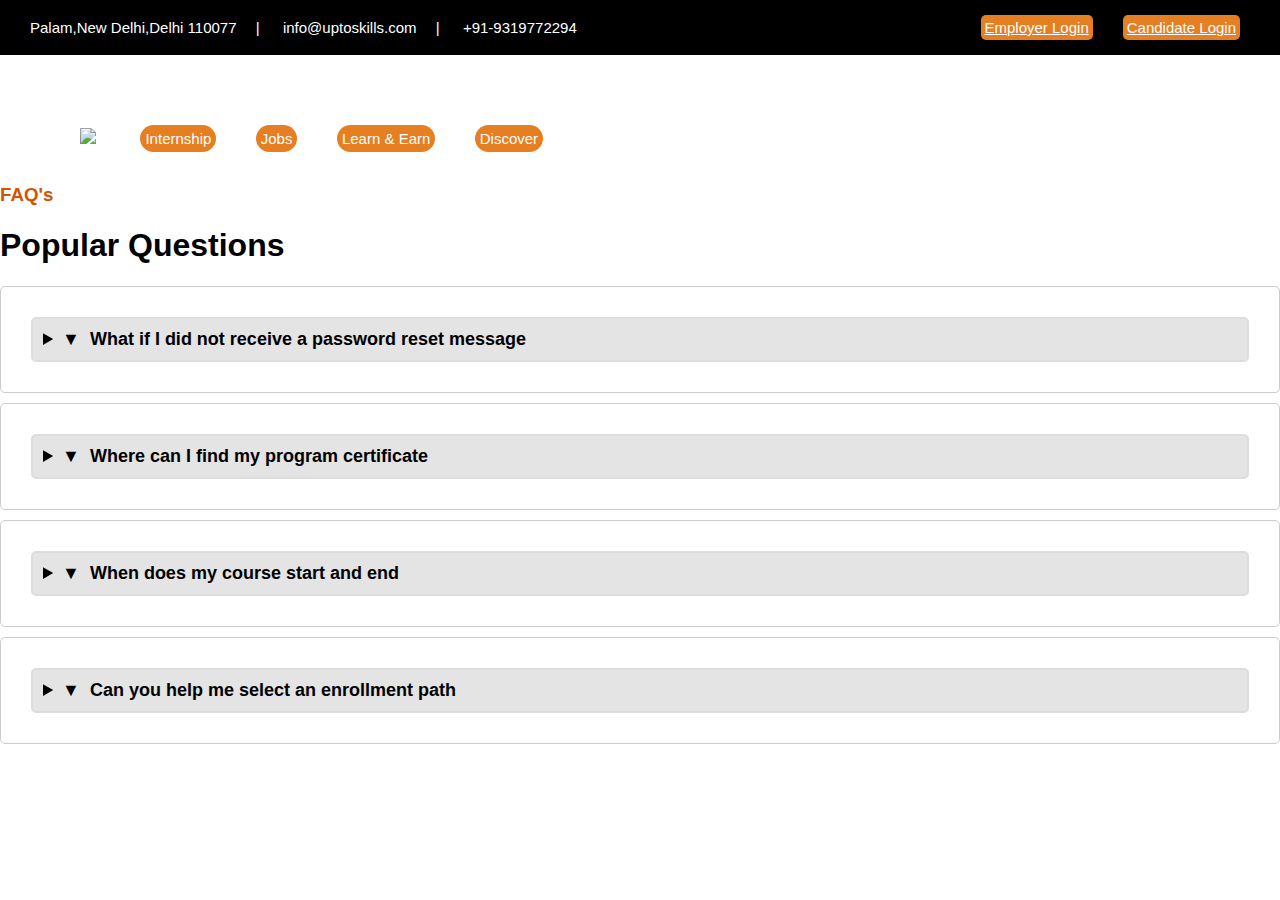
==== index.html @ 94c68c23 "Update index.html" ====
<!DOCTYPE html>
<html lang="en">
<head>
    <meta charset="UTF-8">
    <meta name="viewport" content="width=device-width, initial-scale=1.0">
    <title>FAQ'S - Uptoskills:Learn,Practice,Test,Improve,Succeed</title>
    <link href="style.css" rel="stylesheet">
    <style>
        body{
            font-family: Arial, sans-serif;
            margin: 0;
            padding: 0;
        }
        .header{
            background-color: black;
            color: white;
            display: flex;
            flex-wrap: wrap;
            justify-content: space-between;
            align-items: center;
            padding: 15px 30px;
            font-size: 15px;
        }

        .header a{
            color: white;
            margin: 0 10px;
        }

        .logo{
            display: flex;
            align-items: center;
            padding: 20px 0;
            text-align: center;
        }

        .logo img{
            height: 50px;
            margin-right: 20px;
            margin-left: 20px;
        }

        .nav{
            display: flex;
            background-color: white;
            width: 100%;
            height: 50px;
            line-height: 75px;
            padding: 10px 20px;
            border-radius: 10px;
        
        }

        .nav ul{
            float: center;
            
        }

        nav li{
             display: inline-block;
             list-style: none;
             margin: 0 15px;
             margin-left: 20px;
            
        }

        .nav li a {
            font-size: 20px;
            padding: 30px;
            color: black;
            text-decoration: none;
            background-color: rgb(230, 126, 34);
            color: white;
            padding: 5px 5px;
            border-radius: 15px;
            font-size: 15px;
            justify-content: space-between;
            gap: 10px;
        
            
        }
        nav ul li a:hover {
    background-color: #ff9900;
}



        .nav a:hover{
            text-decoration: underline;
            cursor: pointer;
        }

        .button{
            position: absolute;
        }

        .login-buttons{
            display: flex;
            gap: 10px;
        }

    .login-buttons a {
        background-color: rgb(230, 126, 34);
        color: white;
        padding: 4px 4px;
        border-radius: 5px;
        font-size: 15px;
    }

    .login-buttons a:hover{
        background-color: rgb(211, 84, 0);
    }

    .container{
        position: relative;
        width: 80%;
        margin-top: 50px;
        padding: 30px;
        background:white;
        margin-left: 10%;
    }

    h3{
        color:rgb(211, 84, 0);
        
    }

    .faq-item{
        margin-bottom: 10px;
        padding: 30px;
        border: 1px solid rgb(204, 204, 204);
        border-radius: 5px;
        background-color: white;
        cursor: pointer;
    }

    .faq-item details summary{
        font-size: 18px;
    font-weight: bold;
    cursor: pointer;
    padding: 10px;
    background-color: #e4e4e4;
    border: 2px solid #ddd;
    border-radius: 5px;
    transition: background-color 0.3s ease, transform 0.3s ease;
}

.faq-item details summary:hover {
    background-color: #d4d4d4;
    transform: scale(1.03);
}
.faq-item details p {
    font-size: 16px;
    padding: 15px;
    background-color: #fafafa;
    border-top: 1px solid #ddd;
    border-radius: 0 0 5px 5px;
}
/* Style for the open/close icon (caret) */
.faq-item details[open] summary::before {
    content: "▲";  /* Show "▲" when open */
    margin-right: 10px;
}
.faq-item details:not([open]) summary::before {
    content: "▼";  /* Show "▼" when closed */
    margin-right: 10px;
}
/* Optional: Add spacing for easier readability */
.faq-item details + .faq-item details {
    margin-top: 15px;
}
/* Optional: Add some small animations */
.faq-item details {
    transition: max-height 0.3s ease-in-out;
}

    </style>
</head>
<body>
    <div class="header">
        <div>Palam,New Delhi,Delhi 110077 &emsp;| &emsp; info@uptoskills.com &emsp;| &emsp; +91-9319772294</div>
        <div class="login-buttons">
            <a href="Employer Login"> Employer Login </a>
            <a href="Candidate Login">Candidate Login</a>
        </div>
    </div>



    <div class="logo">
        <nav>
            <div class="nav">
                <ul>
                    <img src="Images/UPTOSKILLS.jpg">
                    <li><a href="Internship">Internship</a></li>
                    <li><a href="Jobs">Jobs</a></li>
                    <li><a href="Learn & Earn">Learn & Earn</a></li>
                    <li><a href="Discover">Discover</a></li>
                </ul>
            </div>
        </nav>
    </div>

    <div class="faq-container">
        <h3>FAQ's</h3>
        <h1>Popular Questions</h1>
    
        <section class="faq-item">
            <details>
                <summary aria-expanded="false">What if I did not receive a password reset message</summary>
                <p>Whether you want to develop as a professional or discover a new hobby, there’s an online course for that.</p>
            </details>
        </section>
    
        <section class="faq-item">
            <details>
                <summary aria-expanded="false">Where can I find my program certificate</summary>
                <p>Whether you want to develop as a professional or discover a new hobby, there’s an online course for that.</p>
            </details>
        </section>
    
        <section class="faq-item">
            <details>
                <summary aria-expanded="false">When does my course start and end</summary>
                <p>Whether you want to develop as a professional or discover a new hobby, there’s an online course for that.</p>
            </details>
        </section>
    
        <section class="faq-item">
            <details>
                <summary aria-expanded="false">Can you help me select an enrollment path</summary>
                <p>Whether you want to develop as a professional or discover a new hobby, there’s an online course for that.</p>
            </details>
        </section>
    </div>

</body>
</html>
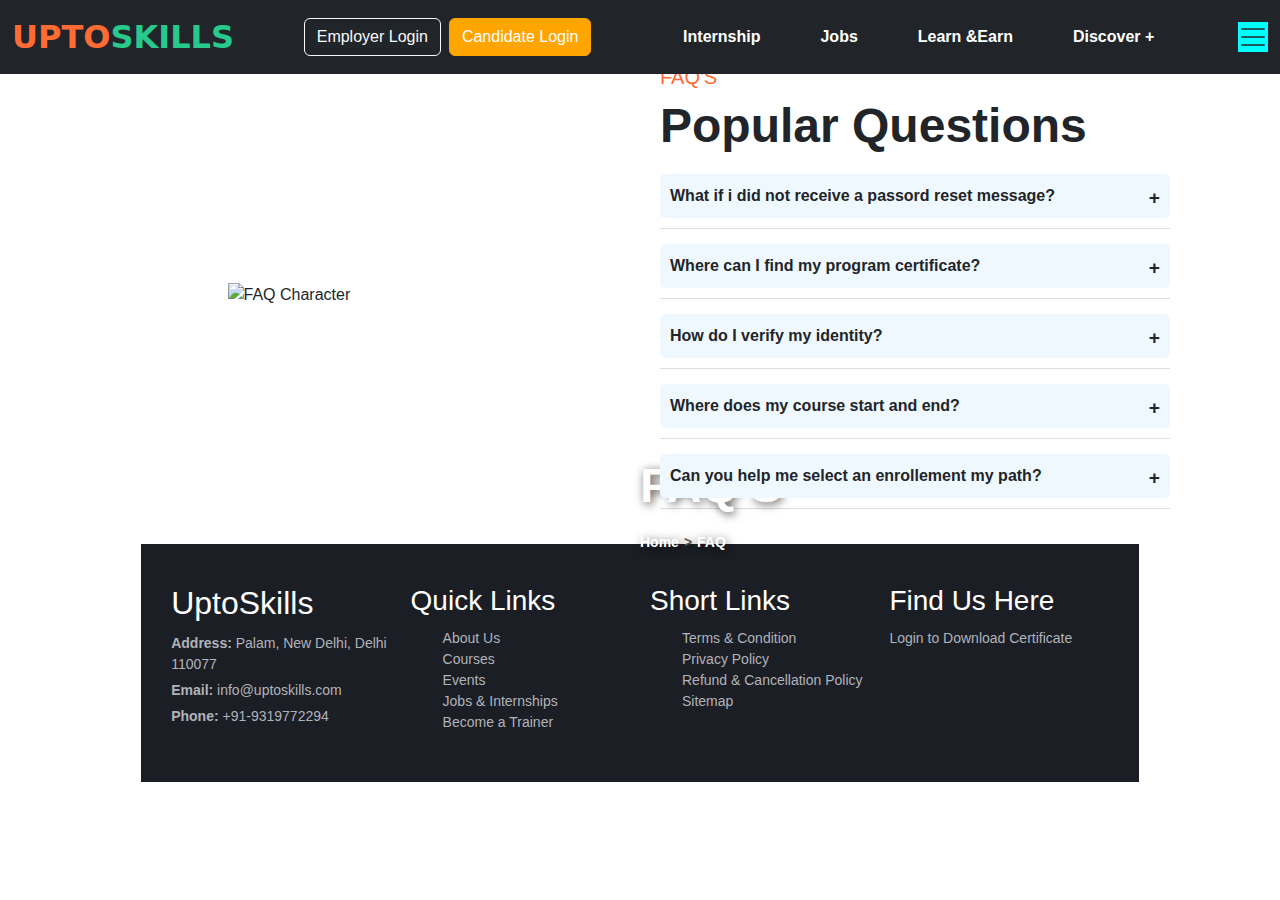
==== commit e9a72776: "Add files via upload" ====
--- a/index.html
+++ b/index.html
@@ -3,236 +3,209 @@
 <head>
     <meta charset="UTF-8">
     <meta name="viewport" content="width=device-width, initial-scale=1.0">
-    <title>FAQ'S - Uptoskills:Learn,Practice,Test,Improve,Succeed</title>
-    <link href="style.css" rel="stylesheet">
-    <style>
-        body{
-            font-family: Arial, sans-serif;
-            margin: 0;
-            padding: 0;
-        }
-        .header{
-            background-color: black;
-            color: white;
-            display: flex;
-            flex-wrap: wrap;
-            justify-content: space-between;
-            align-items: center;
-            padding: 15px 30px;
-            font-size: 15px;
-        }
-
-        .header a{
-            color: white;
-            margin: 0 10px;
-        }
-
-        .logo{
-            display: flex;
-            align-items: center;
-            padding: 20px 0;
-            text-align: center;
-        }
-
-        .logo img{
-            height: 50px;
-            margin-right: 20px;
-            margin-left: 20px;
-        }
-
-        .nav{
-            display: flex;
-            background-color: white;
-            width: 100%;
-            height: 50px;
-            line-height: 75px;
-            padding: 10px 20px;
-            border-radius: 10px;
+    <title>Uptoskills-FAQ</title>
+</head>
+<link href="https://cdn.jsdelivr.net/npm/bootstrap@5.3.3/dist/css/bootstrap.min.css" rel="stylesheet" integrity="sha384-QWTKZyjpPEjISv5WaRU9OFeRpok6YctnYmDr5pNlyT2bRjXh0JMhjY6hW+ALEwIH" crossorigin="anonymous">
+<script src="https://cdn.jsdelivr.net/npm/bootstrap@5.3.3/dist/js/bootstrap.bundle.min.js" integrity="sha384-YvpcrYf0tY3lHB60NNkmXc5s9fDVZLESaAA55NDzOxhy9GkcIdslK1eN7N6jIeHz" crossorigin="anonymous"></script>
+<link href="style.css" rel="stylesheet">
+<body>
+
+    <div class="container-fluid">
+    <nav class="navbar bg-body-teritary fixed-top bg-dark">
+        <div class="container-fluid">
         
-        }
-
-        .nav ul{
-            float: center;
-            
-        }
-
-        nav li{
-             display: inline-block;
-             list-style: none;
-             margin: 0 15px;
-             margin-left: 20px;
-            
-        }
-
-        .nav li a {
-            font-size: 20px;
-            padding: 30px;
-            color: black;
-            text-decoration: none;
-            background-color: rgb(230, 126, 34);
-            color: white;
-            padding: 5px 5px;
-            border-radius: 15px;
-            font-size: 15px;
-            justify-content: space-between;
-            gap: 10px;
-        
-            
-        }
-        nav ul li a:hover {
-    background-color: #ff9900;
-}
-
-
-
-        .nav a:hover{
-            text-decoration: underline;
-            cursor: pointer;
-        }
-
-        .button{
-            position: absolute;
-        }
-
-        .login-buttons{
-            display: flex;
-            gap: 10px;
-        }
-
-    .login-buttons a {
-        background-color: rgb(230, 126, 34);
-        color: white;
-        padding: 4px 4px;
-        border-radius: 5px;
-        font-size: 15px;
-    }
-
-    .login-buttons a:hover{
-        background-color: rgb(211, 84, 0);
-    }
-
-    .container{
-        position: relative;
-        width: 80%;
-        margin-top: 50px;
-        padding: 30px;
-        background:white;
-        margin-left: 10%;
-    }
-
-    h3{
-        color:rgb(211, 84, 0);
-        
-    }
-
-    .faq-item{
-        margin-bottom: 10px;
-        padding: 30px;
-        border: 1px solid rgb(204, 204, 204);
-        border-radius: 5px;
-        background-color: white;
-        cursor: pointer;
-    }
-
-    .faq-item details summary{
-        font-size: 18px;
-    font-weight: bold;
-    cursor: pointer;
-    padding: 10px;
-    background-color: #e4e4e4;
-    border: 2px solid #ddd;
-    border-radius: 5px;
-    transition: background-color 0.3s ease, transform 0.3s ease;
-}
-
-.faq-item details summary:hover {
-    background-color: #d4d4d4;
-    transform: scale(1.03);
-}
-.faq-item details p {
-    font-size: 16px;
-    padding: 15px;
-    background-color: #fafafa;
-    border-top: 1px solid #ddd;
-    border-radius: 0 0 5px 5px;
-}
-/* Style for the open/close icon (caret) */
-.faq-item details[open] summary::before {
-    content: "▲";  /* Show "▲" when open */
-    margin-right: 10px;
-}
-.faq-item details:not([open]) summary::before {
-    content: "▼";  /* Show "▼" when closed */
-    margin-right: 10px;
-}
-/* Optional: Add spacing for easier readability */
-.faq-item details + .faq-item details {
-    margin-top: 15px;
-}
-/* Optional: Add some small animations */
-.faq-item details {
-    transition: max-height 0.3s ease-in-out;
-}
-
-    </style>
-</head>
-<body>
-    <div class="header">
-        <div>Palam,New Delhi,Delhi 110077 &emsp;| &emsp; info@uptoskills.com &emsp;| &emsp; +91-9319772294</div>
-        <div class="login-buttons">
-            <a href="Employer Login"> Employer Login </a>
-            <a href="Candidate Login">Candidate Login</a>
+         <a class="navbar-brand logo" href="#">
+          <span class="Upto">UPTO</span>
+          <span class="skills">SKILLS</span>
+          <span class="cap"></span>
+         </a>
+
+          <!-- Add Login Buttons -->
+
+           <div class="d-flex align-items-center justify-content-center">
+            <!-- Add Employer and Candidate Login Buttons -->
+             
+             <button class="btn btn-outline-light me-2" type="button">Employer Login</button> 
+            <button class="btn btn-light me-2" type="button">Candidate Login</button>
+
+           </div>
+
+            <!-- nav items -->
+            <div class="nav">
+                <ul>
+                    <li><a href="#">Internship</a></li>
+                </ul>
+                <ul>
+                    <li><a href="#">Jobs</a></li>
+                </ul>
+                <ul>
+                    <li><a href="#">Learn &Earn</a></li>
+                </ul>
+                <ul>
+                    <li><a href="#">Discover +</a></li>
+                </ul>
+              </div>                                          
+
+          <button class="navbar-toggler" type="button" data-bs-toggle="offcanvas" data-bs-target="#offcanvasNavbar" aria-controls="offcanvasNavbar" aria-label="Toggle navigation">
+            <span class="navbar-toggler-icon"></span>
+          </button>
+          <div class="offcanvas offcanvas-end" tabindex="-1" id="offcanvasNavbar" aria-labelledby="offcanvasNavbarLabel">
+            <div class="offcanvas-header">
+              <h5 class="offcanvas-title" id="offcanvasNavbarLabel">Menu</h5>
+              <button type="button" class="btn-close" data-bs-dismiss="offcanvas" aria-label="Close"></button>
+            </div>
+            <div class="offcanvas-body">
+              <ul class="navbar-nav justify-content-end flex-grow-1 pe-3">
+                <li class="nav-item">
+                  <a class="nav-link" href="#">Employers Branding</a>
+                </li>
+                <li class="nav-item">
+                  <a class="nav-link" href="#">For colleges</a>
+                </li>
+                <li class="nav-item">
+                    <a class="nav-link" href="#">Corporate/CSR</a>
+                  </li>
+                  <li class="nav-item">
+                    <a class="nav-link" href="#">Free Internship</a>
+                  </li>
+                  <li class="nav-item">
+                    <a class="nav-link" href="#">Free Jobs</a>
+                  </li>
+                  <li class="nav-item">
+                    <a class="nav-link" href="#">Free Courses</a>
+                  </li>
+                  <li class="nav-item">
+                    <a class="nav-link" href="#">Online MBA</a>
+                  </li>
+                  <li class="nav-item">
+                    <a class="nav-link" href="#">Learn & Earn (Hackathons & Competitions)</a>
+                  </li>
+                  <li class="nav-item">
+                    <a class="nav-link" href="#">Faculty Development</a>
+                  </li>
+                  <li class="nav-item">
+                    <a class="nav-link" href="#">Programs</a>
+                  </li>
+                  <li class="nav-item">
+                    <a class="nav-link" href="#">The Uptoskills Podcast Show</a>
+                  </li>
+                  <li class="nav-item">
+                    <a class="nav-link" href="#">Become a Trainer</a>
+                  </li>
+                  <li class="nav-item">
+                    <a class="nav-link" href="#">Testimonials</a>
+                  </li>
+                  <li class="nav-item">
+                    <a class="nav-link" href="#">Blog</a>
+                  </li>
+                  <li class="nav-item">
+                    <a class="nav-link" href="#">About Us</a>
+                  </li>
+                  <li class="nav-item">
+                    <a class="nav-link" href="#">Contacts</a>
+                  </li>
+                </ul>
+                <div class="content">
+                </div>
+            </div>
+          </div>
         </div>
-    </div>
-
-
-
-    <div class="logo">
-        <nav>
-            <div class="nav">
-                <ul>
-                    <img src="Images/UPTOSKILLS.jpg">
-                    <li><a href="Internship">Internship</a></li>
-                    <li><a href="Jobs">Jobs</a></li>
-                    <li><a href="Learn & Earn">Learn & Earn</a></li>
-                    <li><a href="Discover">Discover</a></li>
-                </ul>
+      </nav>
+
+
+      <!-- FAQ-Image  -->
+    <img src="Images/FAQ.jpg" alt="background image" class="FAQ-image">
+
+
+    <!-- Text overlay -->
+    <div class="text-overlay">
+        FAQ'S
+        <div class="breadcrumb">
+            <a href="#">Home</a>  >  <a href="#">FAQ</a>
+        </div>
+      </div>
+
+      <div class="container">
+        <!-- Left Section: Image -->
+        <div class="left-section">
+            <img src="Images/uptoskills.jpg" alt="FAQ Character" class="faq-image">
+        </div>
+
+        <!-- Right Section: FAQ -->
+        <div class="right-section">
+          <h5>FAQ'S</h5>
+            <h1 class="faq-title">Popular Questions</h1>
+
+            <details class="faq-item">
+              <summary>What if i did not receive a passord reset message?</summary>
+              <p>Whether you want to develop as a professional or discover a new hobby, there’s an online course for that.</p>
+            </details>
+
+            <details class="faq-item">
+                <summary>Where can I find my program certificate?</summary>
+                <p>Your program certificate will be available in your profile under "My Certificates."</p>
+            </details>
+                   
+            <details class="faq-item">
+              <summary>How do I verify my identity?</summary>
+              <p>Whether you want to develop as a professional or discover a new hobby, there’s an online course for that.</p>
+            </details>
+
+            <details class="faq-item">
+              <summary>Where does my course start and end?</summary>
+              <p>Whether you want to develop as a professional or discover a new hobby, there’s an online course for that.</p>
+            </details>
+
+            <details class="faq-item">
+              <summary>Can you help me select an enrollement my path?</summary>
+              <p>Whether you want to develop as a professional or discover a new hobby, there’s an online course for that.</p>
+            </details>
             </div>
-        </nav>
-    </div>
-
-    <div class="faq-container">
-        <h3>FAQ's</h3>
-        <h1>Popular Questions</h1>
-    
-        <section class="faq-item">
-            <details>
-                <summary aria-expanded="false">What if I did not receive a password reset message</summary>
-                <p>Whether you want to develop as a professional or discover a new hobby, there’s an online course for that.</p>
-            </details>
-        </section>
-    
-        <section class="faq-item">
-            <details>
-                <summary aria-expanded="false">Where can I find my program certificate</summary>
-                <p>Whether you want to develop as a professional or discover a new hobby, there’s an online course for that.</p>
-            </details>
-        </section>
-    
-        <section class="faq-item">
-            <details>
-                <summary aria-expanded="false">When does my course start and end</summary>
-                <p>Whether you want to develop as a professional or discover a new hobby, there’s an online course for that.</p>
-            </details>
-        </section>
-    
-        <section class="faq-item">
-            <details>
-                <summary aria-expanded="false">Can you help me select an enrollment path</summary>
-                <p>Whether you want to develop as a professional or discover a new hobby, there’s an online course for that.</p>
-            </details>
-        </section>
-    </div>
-
+
+<div class="footer-container">
+            <footer class="footer">
+              <div class="footer-container">
+                <div class="footer-section">
+                   <h2>UptoSkills</h2> 
+                  
+                  <p><strong>Address:</strong> Palam, New Delhi, Delhi 110077</p>
+                  <p><strong>Email:</strong> info@uptoskills.com</p>
+                  <p><strong>Phone:</strong> +91-9319772294</p>
+                  <div class="social-icons">
+                    <a href="#"><i class="fab fa-twitter"></i></a>
+                    <a href="#"><i class="fab fa-facebook"></i></a>
+                    <a href="#"><i class="fab fa-linkedin"></i></a>
+                    <a href="#"><i class="fab fa-instagram"></i></a>
+                    <a href="#"><i class="fab fa-youtube"></i></a>
+                    <a href="#"><i class="fab fa-telegram"></i></a>
+                  </div>
+                </div>
+                <div class="footer-section">
+                  <h3>Quick Links</h3>
+                  <ul>
+                    <li><a href="#">About Us</a></li>
+                    <li><a href="#">Courses</a></li>
+                    <li><a href="#">Events</a></li>
+                    <li><a href="#">Jobs & Internships</a></li>
+                    <li><a href="#">Become a Trainer</a></li>
+                  </ul>
+                </div>
+                <div class="footer-section">
+                  <h3>Short Links</h3>
+                  <ul>
+                    <li><a href="#">Terms & Condition</a></li>
+                    <li><a href="#">Privacy Policy</a></li>
+                    <li><a href="#">Refund & Cancellation Policy</a></li>
+                    <li><a href="#">Sitemap</a></li>
+                  </ul>
+                </div>
+                <div class="footer-section">
+                  <h3>Find Us Here</h3>
+                  <p><a href="#">Login to Download Certificate</a></p>
+                </div>
+              </div>
+            </footer>
+</div>
+      
 </body>
-</html>
+</html>--- a/style.css
+++ b/style.css
@@ -0,0 +1,358 @@
+body {
+    font-family:sans-serif;
+    margin:0;
+    padding:0;
+}
+
+/* Styling for the logo */
+.logo {
+  font-family: system-ui, -apple-system, BlinkMacSystemFont, 'Segoe UI', Roboto, Oxygen, Ubuntu, Cantarell, 'Open Sans', 'Helvetica Neue', sans-serif;
+  font-size: 2rem;
+  font-weight: bold;
+  color: #FF6B35 ;
+  display: flex;
+  align-items: center;
+}
+
+.upto {
+  color: #FF6B35; /* Orange color for 'UPTO' */
+}
+
+.skills {
+  color: #28C98C; /* Green color for 'SKILLS' */
+  position: relative;
+}
+
+.cap {
+  display: inline-block;
+  position: absolute;
+  top: 20px;
+  left: -5px;
+  width: 10px;
+  height: 10px;
+  margin-left: 10px;
+  background: url('Images/cap.png') no-repeat left;
+  background-size: contain; /* Adjust to ensure proper fit */
+}
+
+
+/* Style for Employer Login Button */
+.btn-light {
+  background-color: orange;
+  border-color: orange; /* Border color */
+  color: white; /* Text color */
+}
+
+/* Style for Candidate Login Button */
+.btn-light {
+  background-color: orange;
+  border-color: orange; /* Border color */
+  color: white; /* Text color */
+}
+
+.btn-outline-light:hover {
+  background-color: darkorange; /* Background color on hover */
+  color:white; /* Text color on hover */
+}
+
+.btn-light:hover {
+  background-color: darkorange; /* Darker background color on hover */
+}
+
+
+.navbar-toggler {
+  border: none;
+  background-color: transparent;
+  padding: 0;
+}
+
+.navbar-toggler-icon {
+  background-color: aqua;  /* Change the hamburger icon color to green */
+}
+
+/* Style for offcanvas menu */
+.offcanvas-end {
+  background-color: #343a40;  /* Dark background for the offcanvas menu */
+  color: white;  /* White text color */
+  width: 250px;  /* Set the width of the offcanvas menu */
+}
+
+/* Style for the offcanvas header */
+.offcanvas-header {
+  background-color: #222;  /* Darker background for header */
+  color: white;  /* White text */
+  padding: 15px;
+  border-bottom: 1px solid #444;  /* Subtle border at the bottom */
+}
+
+.offcanvas-title {
+  font-size: 1.25rem;  /* Larger font size for the title */
+}
+
+/* Style for the close button in the header */
+.btn-close {
+  background-color: aqua;  /* Close button in green */
+  border: none;
+  color: white;
+}
+
+/* Style for the navigation links inside the offcanvas */
+.nav-item .nav-link {
+  color: white;  /* White text for the nav links */
+  font-size: 1.1rem;
+  padding: 10px 15px;
+  text-transform: uppercase;  /* Make text uppercase */
+  transition: background-color 0.3s ease;  /* Smooth transition for hover effect */
+}
+
+.nav-item .nav-link:hover {
+  background-color: aqua;  /* Green background on hover */
+  color: white;  /* Text color remains white */
+}
+
+/* Style for the navbar links in general */
+.navbar-nav {
+  list-style-type: none;  /* Remove default list styling */
+  padding: 0;
+  margin: 0;
+}
+
+.navbar-nav .nav-item {
+  margin: 10px 0;  /* Add space between menu items */
+}
+
+
+/* nav-items */
+.nav ul {
+  list-style: none;
+  padding: 0;
+  margin: 0;
+  display: inline-block;
+}
+
+.nav ul li {
+  display: inline;
+  margin: 0 10px;
+}
+
+.nav ul li a {
+  display: inline-block;
+  padding: 10px 20px;
+  text-decoration: none;
+  color: white;
+  font-size: 16px;
+  font-weight: bold;
+  border: none;
+  transition: background-color 0.3s ease, transform 0.2s ease;
+}
+
+.nav ul li a:hover {
+  text-decoration: underline;
+  transform: scale(1.05); /* Slight zoom effect on hover */
+}
+
+.nav ul li a:active {
+  background-color: #004080; /* Even darker shade for active */
+  transform: scale(0.95); /* Slight shrink effect on click */
+}
+
+
+  .FAQ-image{
+      background-image: url('Images/FAQ.jpg'); /* Path to your image */
+      background-size: cover; /* Ensures the image covers the entire container */
+      background-position: center; /* Centers the image */
+      background-repeat: no-repeat; /* Prevents tiling */
+      height: 80%; 
+      width: 100%; 
+      object-fit: cover;
+      position: relative; /* To position the text-overlay */
+  }
+  
+
+
+  .text-overlay {
+    position: absolute;
+    top: 50%;
+    left: 50%;
+    /* transform: translate(-50%, -50%); */
+    color: white;
+    text-align: center;
+    font-size: 3rem;
+    font-weight: bold;
+    text-shadow: 2px 2px 10px rgba(0, 0, 0, 0.7); /* Adds shadow for better contrast */
+  }
+
+  .breadcrumb {
+    font-family: Arial, sans-serif;
+    font-size: 14px;
+    color: #555;
+    margin: 10px 0;
+    gap: 5px;
+}
+
+.breadcrumb a {
+    text-decoration:none;
+    color:white; 
+    transition: color 0.3s ease;
+}
+
+.breadcrumb a:hover {
+    color: white;
+    text-decoration: underline;
+}
+  
+.container {
+  display: flex;
+  flex-wrap: wrap;
+  justify-content: center;
+  align-items: center;
+  padding: 20px;
+}
+
+/* Left Section */
+.left-section {
+  flex: 1;
+  display: flex;
+  justify-content: center;
+  align-items: center;
+  max-width: 50%;
+}
+
+.faq-image {
+  max-width: 80%;
+  height: 50%;
+  width: 50%;
+}
+
+/* Right Section */
+.right-section {
+  flex: 1;
+  max-width: 50%;
+  padding: 20px;
+}
+
+h5{
+  color: #FF6B35;
+  font-family: Verdana, Geneva, Tahoma, sans-serif;
+}
+
+.faq-title {
+  font-size: 3rem;
+  font-weight: bolder;
+  margin-bottom: 20px;
+  font-family: sans-serif;
+}
+
+.faq-item {
+  margin-bottom: 15px;
+  border-bottom: 1px solid #ddd;
+  padding-bottom: 10px;
+}
+
+summary {
+  font-weight: bold;
+  font-size: 1rem;
+  background-color: #f0f8ff;
+  padding: 10px;
+  border-radius: 5px;
+  cursor: pointer;
+  position: relative;
+  list-style: none;
+}
+
+summary:hover{
+  background-color:aqua;
+  transform: scale(1);
+}
+
+
+summary::after {
+  content: '+';
+  position: absolute;
+  right: 10px;
+  font-weight: bold;
+  font-size: 1.2rem;
+}
+
+details[open] summary::after {
+  content: '-';
+}
+
+details p {
+  margin: 10px 0 0 10px;
+  font-size: 0.9rem;
+  line-height: 1.5;
+}
+
+
+
+/* Responsive Design */
+@media (max-width: 768px) {
+  .container {
+      flex-direction: column;
+      padding: 10px;
+  }
+
+  .left-section, .right-section {
+      max-width: 100%;
+  }
+
+  .faq-image {
+      max-width: 90%;
+  }
+}
+
+
+.footer {
+  background-color: #1c1e26;
+  color: #fff;
+  padding: 30px 0;
+}
+
+
+
+
+.footer-container {
+  display: flex;
+  justify-content: space-around;
+  flex-wrap: wrap;
+  max-width: 1500px;
+  margin: 0 auto;
+  padding: 0 20px;
+}
+
+.footer-section {
+  flex: 1;
+  margin: 10px;
+  min-width: 200px;
+}
+
+.footer-section h2, .footer-section h3 {
+  margin-bottom: 10px;
+}
+
+.footer-section p, .footer-section ul, .footer-section a {
+  font-size: 14px;
+  margin: 5px 0;
+  color: #b0b3b8;
+  text-decoration: none;
+  list-style-type: none;
+}
+
+.footer-section a:hover {
+  color: #fff;
+}
+
+.social-icons {
+  display: flex;
+  gap: 10px;
+}
+
+.social-icons a {
+  color: #b0b3b8;
+  font-size: 16px;
+}
+
+.social-icons a:hover {
+  color: #fff;
+}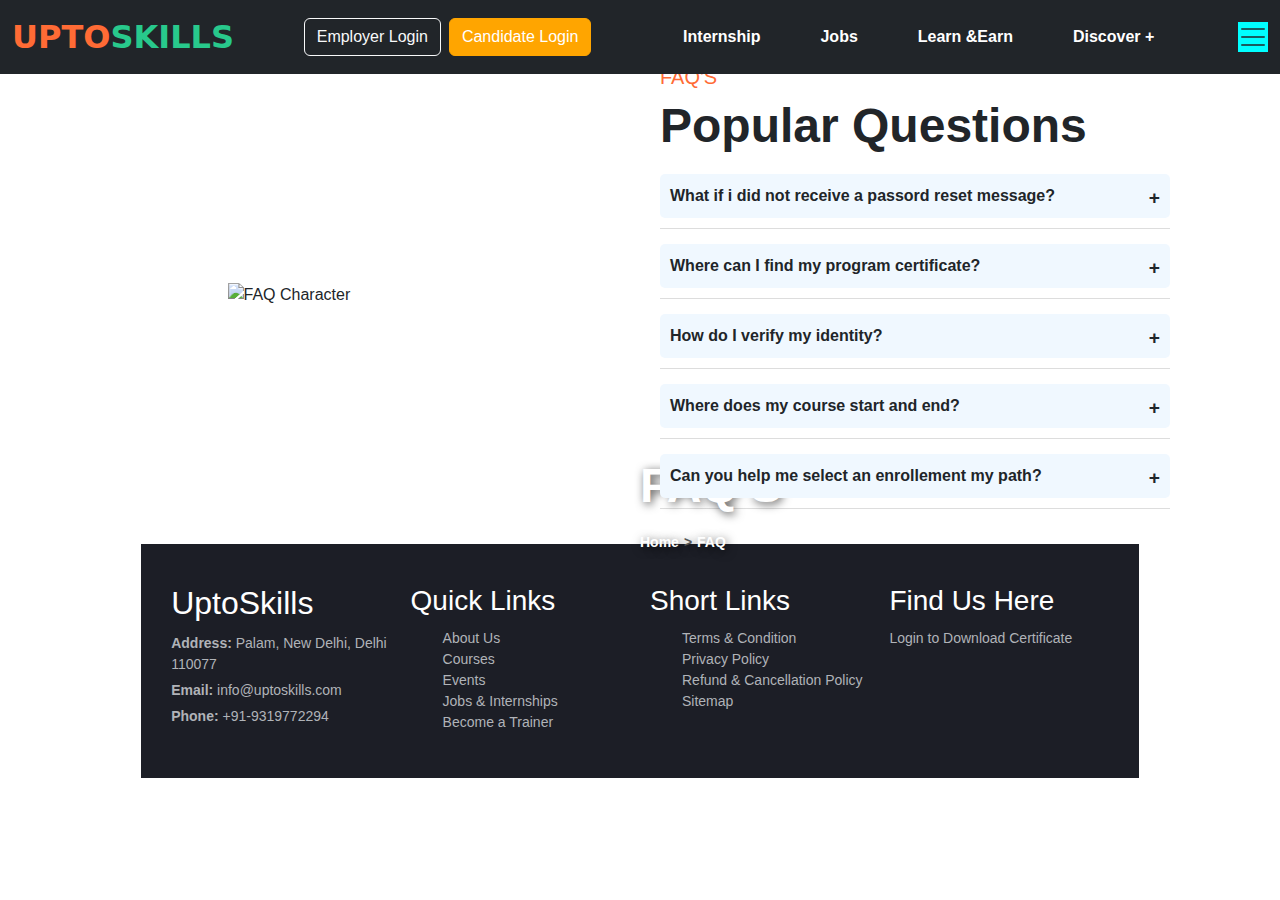
==== commit 70e87971: "Update index.html" ====
--- a/index.html
+++ b/index.html
@@ -9,6 +9,348 @@
 <script src="https://cdn.jsdelivr.net/npm/bootstrap@5.3.3/dist/js/bootstrap.bundle.min.js" integrity="sha384-YvpcrYf0tY3lHB60NNkmXc5s9fDVZLESaAA55NDzOxhy9GkcIdslK1eN7N6jIeHz" crossorigin="anonymous"></script>
 <link href="style.css" rel="stylesheet">
 <body>
+  <style>
+    body {
+    font-family:sans-serif;
+    margin:0;
+    padding:0;
+}
+
+/* Styling for the logo */
+.logo {
+  font-family: system-ui, -apple-system, BlinkMacSystemFont, 'Segoe UI', Roboto, Oxygen, Ubuntu, Cantarell, 'Open Sans', 'Helvetica Neue', sans-serif;
+  font-size: 2rem;
+  font-weight: bold;
+  color: #FF6B35 ;
+  display: flex;
+  align-items: center;
+}
+
+.upto {
+  color: #FF6B35; /* Orange color for 'UPTO' */
+}
+
+.skills {
+  color: #28C98C; /* Green color for 'SKILLS' */
+  position: relative;
+}
+
+.cap {
+  display: inline-block;
+  position: absolute;
+  top: 20px;
+  left: -5px;
+  width: 10px;
+  height: 10px;
+  margin-left: 10px;
+  background: url('Images/cap.png') no-repeat left;
+  background-size: contain; /* Adjust to ensure proper fit */
+}
+
+
+/* Style for Employer Login Button */
+.btn-light {
+  background-color: orange;
+  border-color: orange; /* Border color */
+  color: white; /* Text color */
+}
+
+/* Style for Candidate Login Button */
+.btn-light {
+  background-color: orange;
+  border-color: orange; /* Border color */
+  color: white; /* Text color */
+}
+
+.btn-outline-light:hover {
+  background-color: darkorange; /* Background color on hover */
+  color:white; /* Text color on hover */
+}
+
+.btn-light:hover {
+  background-color: darkorange; /* Darker background color on hover */
+}
+
+
+.navbar-toggler {
+  border: none;
+  background-color: transparent;
+  padding: 0;
+}
+
+.navbar-toggler-icon {
+  background-color: aqua;  /* Change the hamburger icon color to green */
+}
+
+/* Style for offcanvas menu */
+.offcanvas-end {
+  background-color: #343a40;  /* Dark background for the offcanvas menu */
+  color: white;  /* White text color */
+  width: 250px;  /* Set the width of the offcanvas menu */
+}
+
+/* Style for the offcanvas header */
+.offcanvas-header {
+  background-color: #222;  /* Darker background for header */
+  color: white;  /* White text */
+  padding: 15px;
+  border-bottom: 1px solid #444;  /* Subtle border at the bottom */
+}
+
+.offcanvas-title {
+  font-size: 1.25rem;  /* Larger font size for the title */
+}
+
+/* Style for the close button in the header */
+.btn-close {
+  background-color: aqua;  /* Close button in green */
+  border: none;
+  color: white;
+}
+
+/* Style for the navigation links inside the offcanvas */
+.nav-item .nav-link {
+  color: white;  /* White text for the nav links */
+  font-size: 1.1rem;
+  padding: 10px 15px;
+  text-transform: uppercase;  /* Make text uppercase */
+  transition: background-color 0.3s ease;  /* Smooth transition for hover effect */
+}
+
+.nav-item .nav-link:hover {
+  background-color: aqua;  /* Green background on hover */
+  color: white;  /* Text color remains white */
+}
+
+/* Style for the navbar links in general */
+.navbar-nav {
+  list-style-type: none;  /* Remove default list styling */
+  padding: 0;
+  margin: 0;
+}
+
+.navbar-nav .nav-item {
+  margin: 10px 0;  /* Add space between menu items */
+}
+
+
+/* nav-items */
+.nav ul {
+  list-style: none;
+  padding: 0;
+  margin: 0;
+  display: inline-block;
+}
+
+.nav ul li {
+  display: inline;
+  margin: 0 10px;
+}
+
+.nav ul li a {
+  display: inline-block;
+  padding: 10px 20px;
+  text-decoration: none;
+  color: white;
+  font-size: 16px;
+  font-weight: bold;
+  border: none;
+  transition: background-color 0.3s ease, transform 0.2s ease;
+}
+
+.nav ul li a:hover {
+  text-decoration: underline;
+  transform: scale(1.05); /* Slight zoom effect on hover */
+}
+
+.nav ul li a:active {
+  background-color: #004080; /* Even darker shade for active */
+  transform: scale(0.95); /* Slight shrink effect on click */
+}
+
+
+  .FAQ-image{
+      background-image: url('Images/FAQ.jpg'); /* Path to your image */
+      background-size: cover; /* Ensures the image covers the entire container */
+      background-position: center; /* Centers the image */
+      background-repeat: no-repeat; /* Prevents tiling */
+      height: 80%; 
+      width: 100%; 
+      object-fit: cover;
+      position: relative; /* To position the text-overlay */
+  }
+  
+
+
+  .text-overlay {
+    position: absolute;
+    top: 50%;
+    left: 50%;
+    /* transform: translate(-50%, -50%); */
+    color: white;
+    text-align: center;
+    font-size: 3rem;
+    font-weight: bold;
+    text-shadow: 2px 2px 10px rgba(0, 0, 0, 0.7); /* Adds shadow for better contrast */
+  }
+
+  .breadcrumb {
+    font-family: Arial, sans-serif;
+    font-size: 14px;
+    color: #555;
+    margin: 10px 0;
+    gap: 5px;
+}
+
+.breadcrumb a {
+    text-decoration:none;
+    color:white; 
+    transition: color 0.3s ease;
+}
+
+.breadcrumb a:hover {
+    color: white;
+    text-decoration: underline;
+}
+  
+.container {
+  display: flex;
+  flex-wrap: wrap;
+  justify-content: center;
+  align-items: center;
+  padding: 20px;
+}
+
+/* Left Section */
+.left-section {
+  flex: 1;
+  display: flex;
+  justify-content: center;
+  align-items: center;
+  max-width: 50%;
+}
+
+.faq-image {
+  max-width: 80%;
+  height: 50%;
+  width: 50%;
+}
+
+/* Right Section */
+.right-section {
+  flex: 1;
+  max-width: 50%;
+  padding: 20px;
+}
+
+h5{
+  color: #FF6B35;
+  font-family: Verdana, Geneva, Tahoma, sans-serif;
+}
+
+.faq-title {
+  font-size: 3rem;
+  font-weight: bolder;
+  margin-bottom: 20px;
+  font-family: sans-serif;
+}
+
+.faq-item {
+  margin-bottom: 15px;
+  border-bottom: 1px solid #ddd;
+  padding-bottom: 10px;
+}
+
+summary {
+  font-weight: bold;
+  font-size: 1rem;
+  background-color: #f0f8ff;
+  padding: 10px;
+  border-radius: 5px;
+  cursor: pointer;
+  position: relative;
+  list-style: none;
+}
+
+summary:hover{
+  background-color:aqua;
+  transform: scale(1);
+}
+
+
+summary::after {
+  content: '+';
+  position: absolute;
+  right: 10px;
+  font-weight: bold;
+  font-size: 1.2rem;
+}
+
+details[open] summary::after {
+  content: '-';
+}
+
+details p {
+  margin: 10px 0 0 10px;
+  font-size: 0.9rem;
+  line-height: 1.5;
+}
+
+
+/* Responsive Design */
+@media (max-width: 768px) {
+  .container {
+      flex-direction: column;
+      padding: 10px;
+  }
+
+  .left-section, .right-section {
+      max-width: 100%;
+  }
+
+  .faq-image {
+      max-width: 90%;
+  }
+}
+
+.footer {
+  background-color: #1c1e26;
+  color: #fff;
+  padding: 30px 0;
+}
+
+.footer-container {
+  display: flex;
+  justify-content: space-around;
+  flex-wrap: wrap;
+  max-width: 1500px;
+  margin: 0 auto;
+  padding: 0 20px;
+}
+
+.footer-section {
+  flex: 1;
+  margin: 10px;
+  min-width: 200px;
+}
+
+.footer-section h2, .footer-section h3 {
+  margin-bottom: 10px;
+}
+
+.footer-section p, .footer-section ul, .footer-section a {
+  font-size: 14px;
+  margin: 5px 0;
+  color: #b0b3b8;
+  text-decoration: none;
+  list-style-type: none;
+}
+
+.footer-section a:hover {
+  color: #fff;
+}
+
+  </style>
 
     <div class="container-fluid">
     <nav class="navbar bg-body-teritary fixed-top bg-dark">
@@ -114,7 +456,7 @@
 
 
       <!-- FAQ-Image  -->
-    <img src="Images/FAQ.jpg" alt="background image" class="FAQ-image">
+    <img src="https://uptoskills.com/wp-content/uploads/2023/05/faqs-banner.png" alt="background image" class="FAQ-image">
 
 
     <!-- Text overlay -->
@@ -128,7 +470,7 @@
       <div class="container">
         <!-- Left Section: Image -->
         <div class="left-section">
-            <img src="Images/uptoskills.jpg" alt="FAQ Character" class="faq-image">
+            <img src="https://uptoskills.com/wp-content/uploads/2023/05/question_4_inner.png" alt="FAQ Character" class="faq-image">
         </div>
 
         <!-- Right Section: FAQ -->
@@ -208,4 +550,4 @@
 </div>
       
 </body>
-</html>+</html>
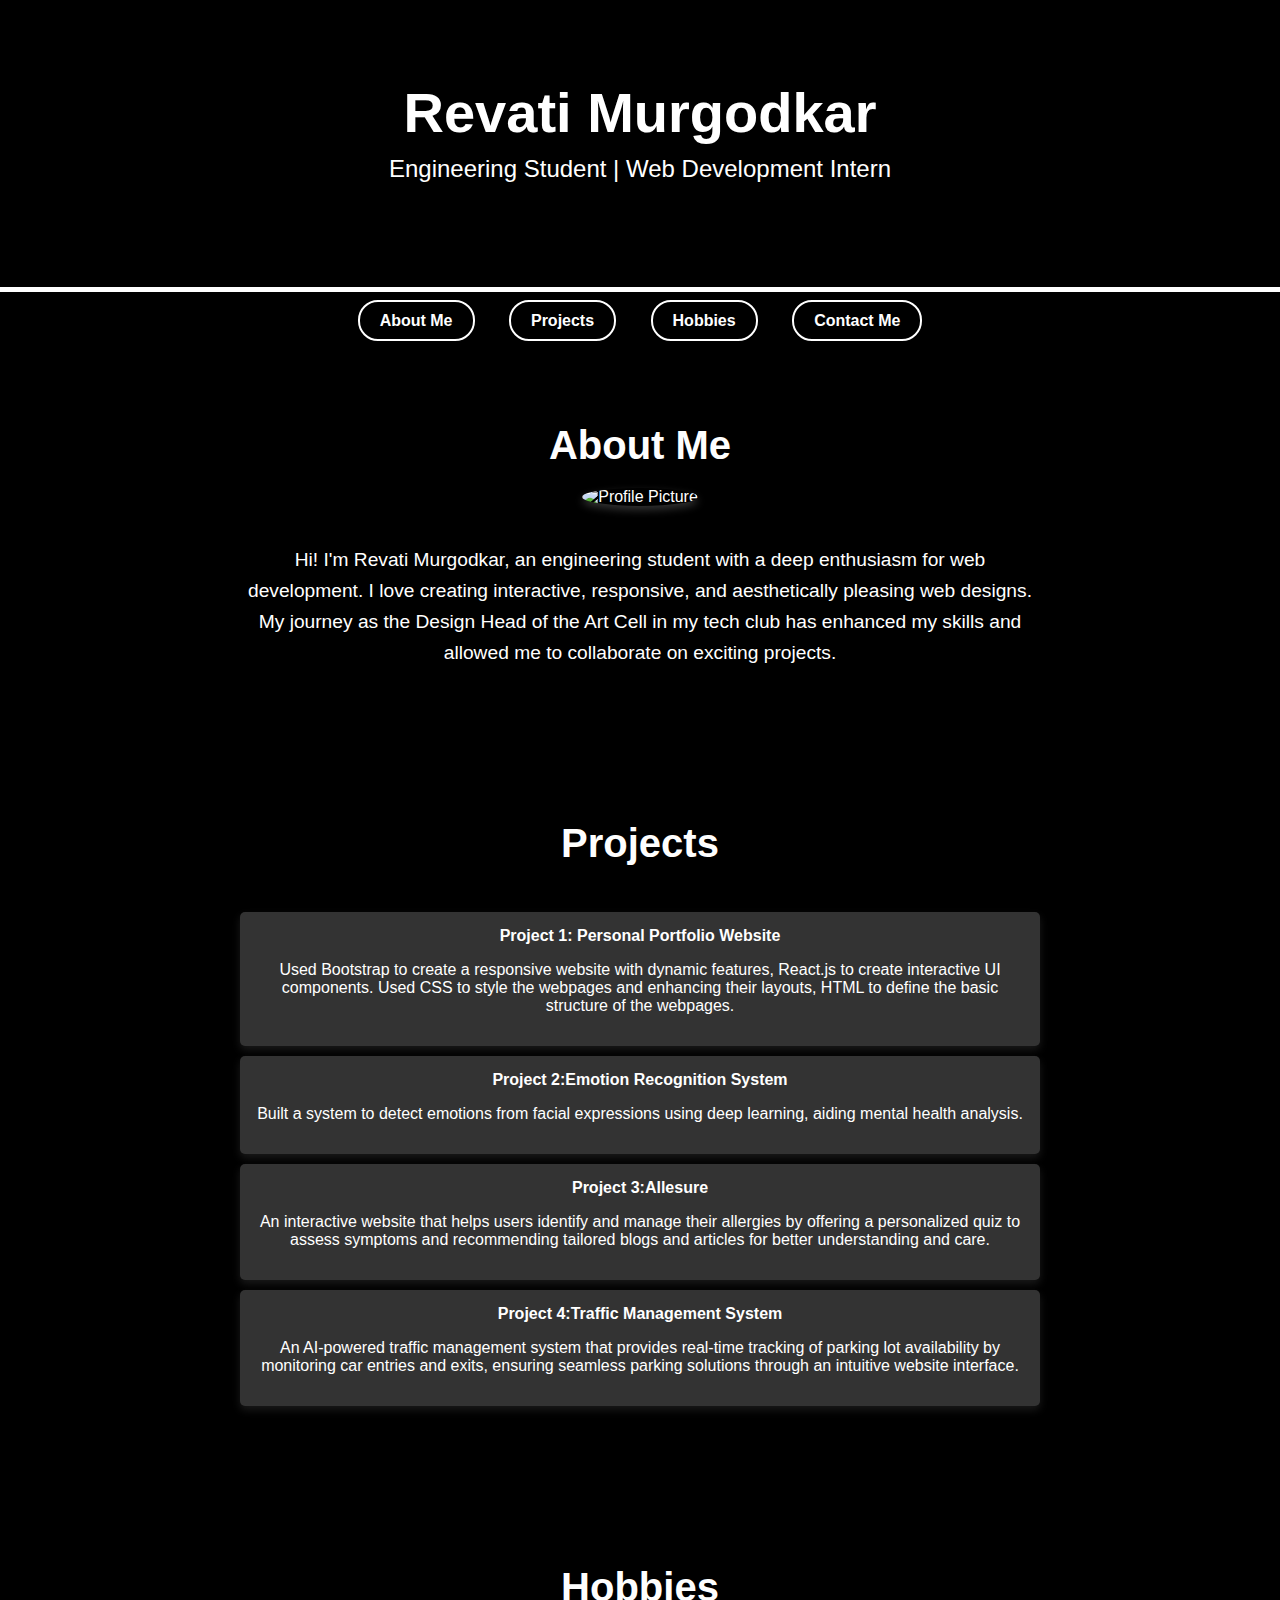
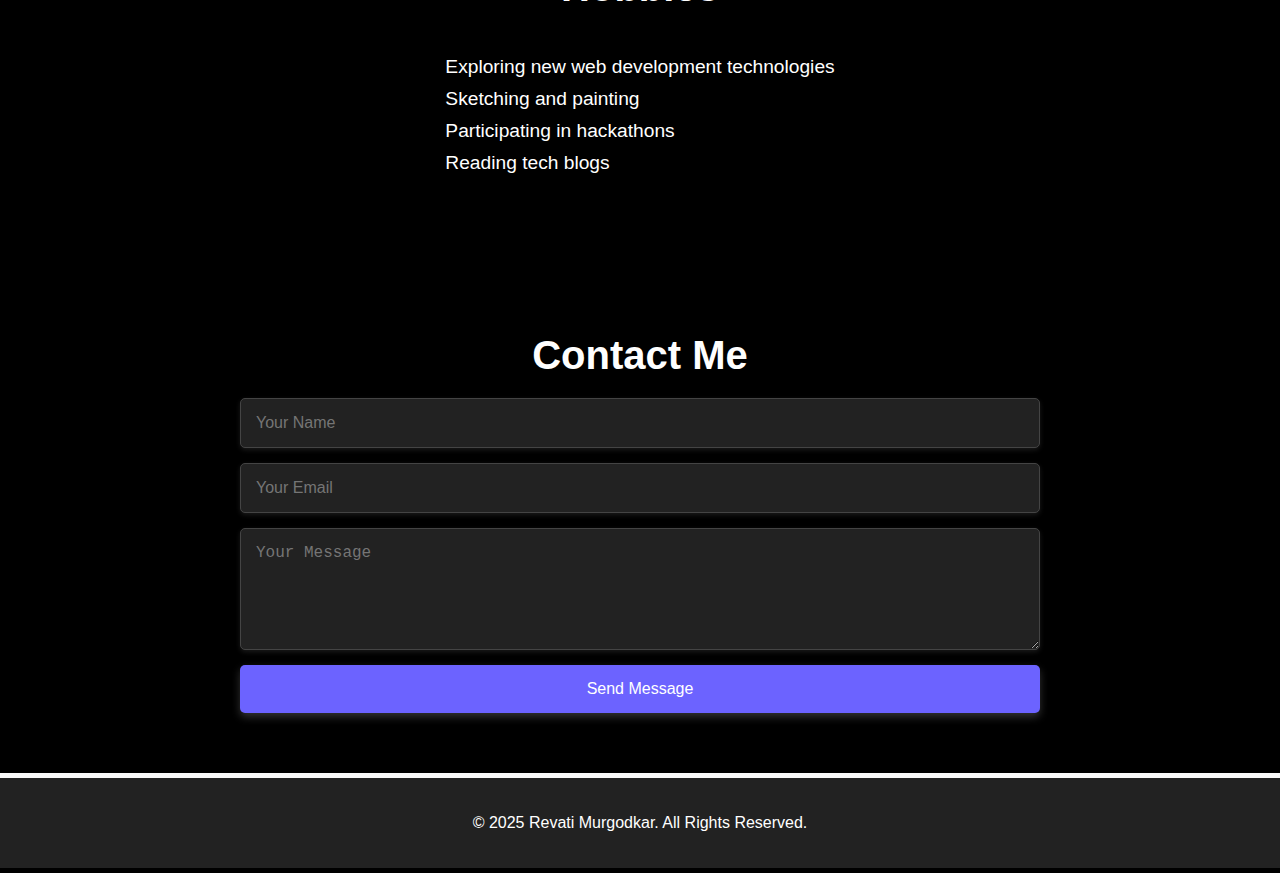
==== commit e7ae3fe7: "Add files via upload" ====
--- a/index.html
+++ b/index.html
@@ -3,551 +3,258 @@
 <head>
     <meta charset="UTF-8">
     <meta name="viewport" content="width=device-width, initial-scale=1.0">
-    <title>Uptoskills-FAQ</title>
+    <title>About Me - Revati Murgodkar</title>
+    <style>
+        body {
+            font-family: Arial, sans-serif;
+            margin: 0;
+            padding: 0;
+            background-color: black;
+            color: white;
+        }
+
+        header {
+            background: url('image.jpg') no-repeat center center/cover;
+            color: white;
+            padding: 80px 20px;
+            text-align: center;
+            border-bottom: 5px solid #ffffff;
+        }
+
+        header h1 {
+            font-size: 3.5em;
+            margin: 0;
+        }
+
+        header p {
+            font-size: 1.5em;
+            margin-top: 10px;
+        }
+
+        nav {
+            text-align: center;
+            margin: 20px 0;
+        }
+
+        nav a {
+            margin: 0 15px;
+            text-decoration: none;
+            color: white;
+            font-weight: bold;
+            padding: 10px 20px;
+            border: 2px solid white;
+            border-radius: 20px;
+            transition: background-color 0.3s, color 0.3s;
+        }
+
+        nav a:hover {
+            background-color: white;
+            color: black;
+        }
+
+        section {
+            padding: 40px 20px;
+            margin: 20px auto;
+            max-width: 800px;
+        }
+
+        section h2 {
+            text-align: center;
+            font-size: 2.5em;
+            margin-bottom: 20px;
+            color: #fefefe;
+        }
+
+        .about {
+            display: flex;
+            flex-wrap: wrap;
+            gap: 20px;
+            align-items: center;
+            justify-content: center;
+        }
+
+        .about img {
+            max-width: 200px;
+            border-radius: 50%;
+            box-shadow: 0 4px 8px rgba(255, 255, 255, 0.2);
+        }
+
+        .about p {
+            font-size: 1.2em;
+            line-height: 1.6;
+            text-align: center;
+        }
+
+        .hobbies {
+            display: flex;
+            flex-direction: column;
+            align-items: center;
+        }
+
+        .hobbies ul {
+            list-style: none;
+            padding: 0;
+        }
+
+        .hobbies li {
+            font-size: 1.2em;
+            margin: 10px 0;
+        }
+
+        .projects {
+            display: flex;
+            flex-direction: column;
+            gap: 15px;
+            align-items: center;
+        }
+
+        .projects ul {
+            list-style: none;
+            padding: 0;
+            width: 100%;
+        }
+
+        .projects li {
+            background: #333;
+            padding: 15px;
+            border-radius: 5px;
+            margin: 10px 0;
+            text-align: center;
+            box-shadow: 0 4px 8px rgba(255, 255, 255, 0.1);
+        }
+
+        .projects a {
+            color: #ffffff;
+            text-decoration: none;
+            font-weight: bold;
+            transition: color 0.3s;
+        }
+
+        .projects a:hover {
+            color: white;
+        }
+
+        .contact form {
+            display: flex;
+            flex-direction: column;
+            gap: 15px;
+        }
+
+        .contact form input, .contact form textarea {
+            padding: 15px;
+            border: 1px solid #444;
+            border-radius: 5px;
+            font-size: 16px;
+            background: #222;
+            color: white;
+            box-shadow: 0 2px 5px rgba(255, 255, 255, 0.1);
+        }
+
+        .contact form button {
+            padding: 15px;
+            background-color: #6c63ff;
+            color: white;
+            border: none;
+            border-radius: 5px;
+            font-size: 16px;
+            cursor: pointer;
+            box-shadow: 0 4px 8px rgba(255, 255, 255, 0.2);
+            transition: background-color 0.3s;
+        }
+
+        .contact form button:hover {
+            background-color: #574bff;
+        }
+
+        footer {
+            text-align: center;
+            padding: 20px;
+            background-color: #222;
+            color: white;
+            border-top: 5px solid #f9f9f9;
+        }
+    </style>
 </head>
-<link href="https://cdn.jsdelivr.net/npm/bootstrap@5.3.3/dist/css/bootstrap.min.css" rel="stylesheet" integrity="sha384-QWTKZyjpPEjISv5WaRU9OFeRpok6YctnYmDr5pNlyT2bRjXh0JMhjY6hW+ALEwIH" crossorigin="anonymous">
-<script src="https://cdn.jsdelivr.net/npm/bootstrap@5.3.3/dist/js/bootstrap.bundle.min.js" integrity="sha384-YvpcrYf0tY3lHB60NNkmXc5s9fDVZLESaAA55NDzOxhy9GkcIdslK1eN7N6jIeHz" crossorigin="anonymous"></script>
-<link href="style.css" rel="stylesheet">
 <body>
-  <style>
-    body {
-    font-family:sans-serif;
-    margin:0;
-    padding:0;
-}
-
-/* Styling for the logo */
-.logo {
-  font-family: system-ui, -apple-system, BlinkMacSystemFont, 'Segoe UI', Roboto, Oxygen, Ubuntu, Cantarell, 'Open Sans', 'Helvetica Neue', sans-serif;
-  font-size: 2rem;
-  font-weight: bold;
-  color: #FF6B35 ;
-  display: flex;
-  align-items: center;
-}
-
-.upto {
-  color: #FF6B35; /* Orange color for 'UPTO' */
-}
-
-.skills {
-  color: #28C98C; /* Green color for 'SKILLS' */
-  position: relative;
-}
-
-.cap {
-  display: inline-block;
-  position: absolute;
-  top: 20px;
-  left: -5px;
-  width: 10px;
-  height: 10px;
-  margin-left: 10px;
-  background: url('Images/cap.png') no-repeat left;
-  background-size: contain; /* Adjust to ensure proper fit */
-}
-
-
-/* Style for Employer Login Button */
-.btn-light {
-  background-color: orange;
-  border-color: orange; /* Border color */
-  color: white; /* Text color */
-}
-
-/* Style for Candidate Login Button */
-.btn-light {
-  background-color: orange;
-  border-color: orange; /* Border color */
-  color: white; /* Text color */
-}
-
-.btn-outline-light:hover {
-  background-color: darkorange; /* Background color on hover */
-  color:white; /* Text color on hover */
-}
-
-.btn-light:hover {
-  background-color: darkorange; /* Darker background color on hover */
-}
-
-
-.navbar-toggler {
-  border: none;
-  background-color: transparent;
-  padding: 0;
-}
-
-.navbar-toggler-icon {
-  background-color: aqua;  /* Change the hamburger icon color to green */
-}
-
-/* Style for offcanvas menu */
-.offcanvas-end {
-  background-color: #343a40;  /* Dark background for the offcanvas menu */
-  color: white;  /* White text color */
-  width: 250px;  /* Set the width of the offcanvas menu */
-}
-
-/* Style for the offcanvas header */
-.offcanvas-header {
-  background-color: #222;  /* Darker background for header */
-  color: white;  /* White text */
-  padding: 15px;
-  border-bottom: 1px solid #444;  /* Subtle border at the bottom */
-}
-
-.offcanvas-title {
-  font-size: 1.25rem;  /* Larger font size for the title */
-}
-
-/* Style for the close button in the header */
-.btn-close {
-  background-color: aqua;  /* Close button in green */
-  border: none;
-  color: white;
-}
-
-/* Style for the navigation links inside the offcanvas */
-.nav-item .nav-link {
-  color: white;  /* White text for the nav links */
-  font-size: 1.1rem;
-  padding: 10px 15px;
-  text-transform: uppercase;  /* Make text uppercase */
-  transition: background-color 0.3s ease;  /* Smooth transition for hover effect */
-}
-
-.nav-item .nav-link:hover {
-  background-color: aqua;  /* Green background on hover */
-  color: white;  /* Text color remains white */
-}
-
-/* Style for the navbar links in general */
-.navbar-nav {
-  list-style-type: none;  /* Remove default list styling */
-  padding: 0;
-  margin: 0;
-}
-
-.navbar-nav .nav-item {
-  margin: 10px 0;  /* Add space between menu items */
-}
-
-
-/* nav-items */
-.nav ul {
-  list-style: none;
-  padding: 0;
-  margin: 0;
-  display: inline-block;
-}
-
-.nav ul li {
-  display: inline;
-  margin: 0 10px;
-}
-
-.nav ul li a {
-  display: inline-block;
-  padding: 10px 20px;
-  text-decoration: none;
-  color: white;
-  font-size: 16px;
-  font-weight: bold;
-  border: none;
-  transition: background-color 0.3s ease, transform 0.2s ease;
-}
-
-.nav ul li a:hover {
-  text-decoration: underline;
-  transform: scale(1.05); /* Slight zoom effect on hover */
-}
-
-.nav ul li a:active {
-  background-color: #004080; /* Even darker shade for active */
-  transform: scale(0.95); /* Slight shrink effect on click */
-}
-
-
-  .FAQ-image{
-      background-image: url('Images/FAQ.jpg'); /* Path to your image */
-      background-size: cover; /* Ensures the image covers the entire container */
-      background-position: center; /* Centers the image */
-      background-repeat: no-repeat; /* Prevents tiling */
-      height: 80%; 
-      width: 100%; 
-      object-fit: cover;
-      position: relative; /* To position the text-overlay */
-  }
-  
-
-
-  .text-overlay {
-    position: absolute;
-    top: 50%;
-    left: 50%;
-    /* transform: translate(-50%, -50%); */
-    color: white;
-    text-align: center;
-    font-size: 3rem;
-    font-weight: bold;
-    text-shadow: 2px 2px 10px rgba(0, 0, 0, 0.7); /* Adds shadow for better contrast */
-  }
-
-  .breadcrumb {
-    font-family: Arial, sans-serif;
-    font-size: 14px;
-    color: #555;
-    margin: 10px 0;
-    gap: 5px;
-}
-
-.breadcrumb a {
-    text-decoration:none;
-    color:white; 
-    transition: color 0.3s ease;
-}
-
-.breadcrumb a:hover {
-    color: white;
-    text-decoration: underline;
-}
-  
-.container {
-  display: flex;
-  flex-wrap: wrap;
-  justify-content: center;
-  align-items: center;
-  padding: 20px;
-}
-
-/* Left Section */
-.left-section {
-  flex: 1;
-  display: flex;
-  justify-content: center;
-  align-items: center;
-  max-width: 50%;
-}
-
-.faq-image {
-  max-width: 80%;
-  height: 50%;
-  width: 50%;
-}
-
-/* Right Section */
-.right-section {
-  flex: 1;
-  max-width: 50%;
-  padding: 20px;
-}
-
-h5{
-  color: #FF6B35;
-  font-family: Verdana, Geneva, Tahoma, sans-serif;
-}
-
-.faq-title {
-  font-size: 3rem;
-  font-weight: bolder;
-  margin-bottom: 20px;
-  font-family: sans-serif;
-}
-
-.faq-item {
-  margin-bottom: 15px;
-  border-bottom: 1px solid #ddd;
-  padding-bottom: 10px;
-}
-
-summary {
-  font-weight: bold;
-  font-size: 1rem;
-  background-color: #f0f8ff;
-  padding: 10px;
-  border-radius: 5px;
-  cursor: pointer;
-  position: relative;
-  list-style: none;
-}
-
-summary:hover{
-  background-color:aqua;
-  transform: scale(1);
-}
-
-
-summary::after {
-  content: '+';
-  position: absolute;
-  right: 10px;
-  font-weight: bold;
-  font-size: 1.2rem;
-}
-
-details[open] summary::after {
-  content: '-';
-}
-
-details p {
-  margin: 10px 0 0 10px;
-  font-size: 0.9rem;
-  line-height: 1.5;
-}
-
-
-/* Responsive Design */
-@media (max-width: 768px) {
-  .container {
-      flex-direction: column;
-      padding: 10px;
-  }
-
-  .left-section, .right-section {
-      max-width: 100%;
-  }
-
-  .faq-image {
-      max-width: 90%;
-  }
-}
-
-.footer {
-  background-color: #1c1e26;
-  color: #fff;
-  padding: 30px 0;
-}
-
-.footer-container {
-  display: flex;
-  justify-content: space-around;
-  flex-wrap: wrap;
-  max-width: 1500px;
-  margin: 0 auto;
-  padding: 0 20px;
-}
-
-.footer-section {
-  flex: 1;
-  margin: 10px;
-  min-width: 200px;
-}
-
-.footer-section h2, .footer-section h3 {
-  margin-bottom: 10px;
-}
-
-.footer-section p, .footer-section ul, .footer-section a {
-  font-size: 14px;
-  margin: 5px 0;
-  color: #b0b3b8;
-  text-decoration: none;
-  list-style-type: none;
-}
-
-.footer-section a:hover {
-  color: #fff;
-}
-
-  </style>
-
-    <div class="container-fluid">
-    <nav class="navbar bg-body-teritary fixed-top bg-dark">
-        <div class="container-fluid">
-        
-         <a class="navbar-brand logo" href="#">
-          <span class="Upto">UPTO</span>
-          <span class="skills">SKILLS</span>
-          <span class="cap"></span>
-         </a>
-
-          <!-- Add Login Buttons -->
-
-           <div class="d-flex align-items-center justify-content-center">
-            <!-- Add Employer and Candidate Login Buttons -->
-             
-             <button class="btn btn-outline-light me-2" type="button">Employer Login</button> 
-            <button class="btn btn-light me-2" type="button">Candidate Login</button>
-
-           </div>
-
-            <!-- nav items -->
-            <div class="nav">
+    <header>
+        <h1>Revati Murgodkar</h1>
+        <p>Engineering Student | Web Development Intern</p>
+    </header>
+
+    <nav>
+        <a href="#about">About Me</a>
+        <a href="#projects">Projects</a>
+        <a href="#hobbies">Hobbies</a>
+        <a href="#contact">Contact Me</a>
+    </nav>
+
+    <section id="about">
+        <h2>About Me</h2>
+        <div class="about">
+            <img src="profile.jpg" alt="Profile Picture">
+            <p>
+                Hi! I'm Revati Murgodkar, an engineering student with a deep enthusiasm for web development. I love creating interactive, responsive, and aesthetically pleasing web designs. My journey as the Design Head of the Art Cell in my tech club has enhanced my skills and allowed me to collaborate on exciting projects.
+            </p>
+        </div>
+    </section>
+
+    <section id="projects">
+            <h2>Projects</h2>
+            <div class="projects">
                 <ul>
-                    <li><a href="#">Internship</a></li>
+                    <li>
+                        <strong>Project 1: Personal Portfolio Website</strong>
+                        <p>Used Bootstrap to create a responsive website with dynamic features, React.js to create interactive UI components. Used CSS to style the webpages and enhancing their layouts, HTML to define the basic structure of the webpages.</p>
+                    </li>
+                    <li>
+                        <strong>Project 2:Emotion Recognition System</strong> 
+                        <p>Built a system to detect emotions from facial expressions using deep learning, aiding mental health analysis.</p>
+                    </li>
+                    <li>
+                        <strong>Project 3:Allesure</strong> 
+                        <p>An interactive website that helps users identify and manage their allergies by offering a personalized quiz to assess symptoms and recommending tailored blogs and articles for better understanding and care.</p>
+                    </li>
+                    <li>
+                        <strong>Project 4:Traffic Management System</strong> 
+                        <p>An AI-powered traffic management system that provides real-time tracking of parking lot availability by monitoring car entries and exits, ensuring seamless parking solutions through an intuitive website interface.</p>
+                    </li>
                 </ul>
-                <ul>
-                    <li><a href="#">Jobs</a></li>
-                </ul>
-                <ul>
-                    <li><a href="#">Learn &Earn</a></li>
-                </ul>
-                <ul>
-                    <li><a href="#">Discover +</a></li>
-                </ul>
-              </div>                                          
-
-          <button class="navbar-toggler" type="button" data-bs-toggle="offcanvas" data-bs-target="#offcanvasNavbar" aria-controls="offcanvasNavbar" aria-label="Toggle navigation">
-            <span class="navbar-toggler-icon"></span>
-          </button>
-          <div class="offcanvas offcanvas-end" tabindex="-1" id="offcanvasNavbar" aria-labelledby="offcanvasNavbarLabel">
-            <div class="offcanvas-header">
-              <h5 class="offcanvas-title" id="offcanvasNavbarLabel">Menu</h5>
-              <button type="button" class="btn-close" data-bs-dismiss="offcanvas" aria-label="Close"></button>
             </div>
-            <div class="offcanvas-body">
-              <ul class="navbar-nav justify-content-end flex-grow-1 pe-3">
-                <li class="nav-item">
-                  <a class="nav-link" href="#">Employers Branding</a>
-                </li>
-                <li class="nav-item">
-                  <a class="nav-link" href="#">For colleges</a>
-                </li>
-                <li class="nav-item">
-                    <a class="nav-link" href="#">Corporate/CSR</a>
-                  </li>
-                  <li class="nav-item">
-                    <a class="nav-link" href="#">Free Internship</a>
-                  </li>
-                  <li class="nav-item">
-                    <a class="nav-link" href="#">Free Jobs</a>
-                  </li>
-                  <li class="nav-item">
-                    <a class="nav-link" href="#">Free Courses</a>
-                  </li>
-                  <li class="nav-item">
-                    <a class="nav-link" href="#">Online MBA</a>
-                  </li>
-                  <li class="nav-item">
-                    <a class="nav-link" href="#">Learn & Earn (Hackathons & Competitions)</a>
-                  </li>
-                  <li class="nav-item">
-                    <a class="nav-link" href="#">Faculty Development</a>
-                  </li>
-                  <li class="nav-item">
-                    <a class="nav-link" href="#">Programs</a>
-                  </li>
-                  <li class="nav-item">
-                    <a class="nav-link" href="#">The Uptoskills Podcast Show</a>
-                  </li>
-                  <li class="nav-item">
-                    <a class="nav-link" href="#">Become a Trainer</a>
-                  </li>
-                  <li class="nav-item">
-                    <a class="nav-link" href="#">Testimonials</a>
-                  </li>
-                  <li class="nav-item">
-                    <a class="nav-link" href="#">Blog</a>
-                  </li>
-                  <li class="nav-item">
-                    <a class="nav-link" href="#">About Us</a>
-                  </li>
-                  <li class="nav-item">
-                    <a class="nav-link" href="#">Contacts</a>
-                  </li>
-                </ul>
-                <div class="content">
-                </div>
-            </div>
-          </div>
+        </section>
+
+    <section id="hobbies">
+        <h2>Hobbies</h2>
+        <div class="hobbies">
+            <ul>
+                <li>Exploring new web development technologies</li>
+                <li>Sketching and painting</li>
+                <li>Participating in hackathons</li>
+                <li>Reading tech blogs</li>
+            </ul>
         </div>
-      </nav>
-
-
-      <!-- FAQ-Image  -->
-    <img src="https://uptoskills.com/wp-content/uploads/2023/05/faqs-banner.png" alt="background image" class="FAQ-image">
-
-
-    <!-- Text overlay -->
-    <div class="text-overlay">
-        FAQ'S
-        <div class="breadcrumb">
-            <a href="#">Home</a>  >  <a href="#">FAQ</a>
-        </div>
-      </div>
-
-      <div class="container">
-        <!-- Left Section: Image -->
-        <div class="left-section">
-            <img src="https://uptoskills.com/wp-content/uploads/2023/05/question_4_inner.png" alt="FAQ Character" class="faq-image">
-        </div>
-
-        <!-- Right Section: FAQ -->
-        <div class="right-section">
-          <h5>FAQ'S</h5>
-            <h1 class="faq-title">Popular Questions</h1>
-
-            <details class="faq-item">
-              <summary>What if i did not receive a passord reset message?</summary>
-              <p>Whether you want to develop as a professional or discover a new hobby, there’s an online course for that.</p>
-            </details>
-
-            <details class="faq-item">
-                <summary>Where can I find my program certificate?</summary>
-                <p>Your program certificate will be available in your profile under "My Certificates."</p>
-            </details>
-                   
-            <details class="faq-item">
-              <summary>How do I verify my identity?</summary>
-              <p>Whether you want to develop as a professional or discover a new hobby, there’s an online course for that.</p>
-            </details>
-
-            <details class="faq-item">
-              <summary>Where does my course start and end?</summary>
-              <p>Whether you want to develop as a professional or discover a new hobby, there’s an online course for that.</p>
-            </details>
-
-            <details class="faq-item">
-              <summary>Can you help me select an enrollement my path?</summary>
-              <p>Whether you want to develop as a professional or discover a new hobby, there’s an online course for that.</p>
-            </details>
-            </div>
-
-<div class="footer-container">
-            <footer class="footer">
-              <div class="footer-container">
-                <div class="footer-section">
-                   <h2>UptoSkills</h2> 
-                  
-                  <p><strong>Address:</strong> Palam, New Delhi, Delhi 110077</p>
-                  <p><strong>Email:</strong> info@uptoskills.com</p>
-                  <p><strong>Phone:</strong> +91-9319772294</p>
-                  <div class="social-icons">
-                    <a href="#"><i class="fab fa-twitter"></i></a>
-                    <a href="#"><i class="fab fa-facebook"></i></a>
-                    <a href="#"><i class="fab fa-linkedin"></i></a>
-                    <a href="#"><i class="fab fa-instagram"></i></a>
-                    <a href="#"><i class="fab fa-youtube"></i></a>
-                    <a href="#"><i class="fab fa-telegram"></i></a>
-                  </div>
-                </div>
-                <div class="footer-section">
-                  <h3>Quick Links</h3>
-                  <ul>
-                    <li><a href="#">About Us</a></li>
-                    <li><a href="#">Courses</a></li>
-                    <li><a href="#">Events</a></li>
-                    <li><a href="#">Jobs & Internships</a></li>
-                    <li><a href="#">Become a Trainer</a></li>
-                  </ul>
-                </div>
-                <div class="footer-section">
-                  <h3>Short Links</h3>
-                  <ul>
-                    <li><a href="#">Terms & Condition</a></li>
-                    <li><a href="#">Privacy Policy</a></li>
-                    <li><a href="#">Refund & Cancellation Policy</a></li>
-                    <li><a href="#">Sitemap</a></li>
-                  </ul>
-                </div>
-                <div class="footer-section">
-                  <h3>Find Us Here</h3>
-                  <p><a href="#">Login to Download Certificate</a></p>
-                </div>
-              </div>
-            </footer>
-</div>
-      
+    </section>
+
+    <section id="contact" class="contact">
+        <h2>Contact Me</h2>
+        <form>
+            <input type="text" name="name" placeholder="Your Name" required>
+            <input type="email" name="email" placeholder="Your Email" required>
+            <textarea name="message" placeholder="Your Message" rows="5" required></textarea>
+            <button type="submit">Send Message</button>
+        </form>
+    </section>
+
+    <footer>
+        <p>&copy; 2025 Revati Murgodkar. All Rights Reserved.</p>
+    </footer>
+
+    <script>
+        document.querySelector('form').addEventListener('submit', function(e) {
+            e.preventDefault();
+            alert('Thank you for reaching out! I will get back to you soon.');
+        });
+    </script>
 </body>
 </html>
+
+
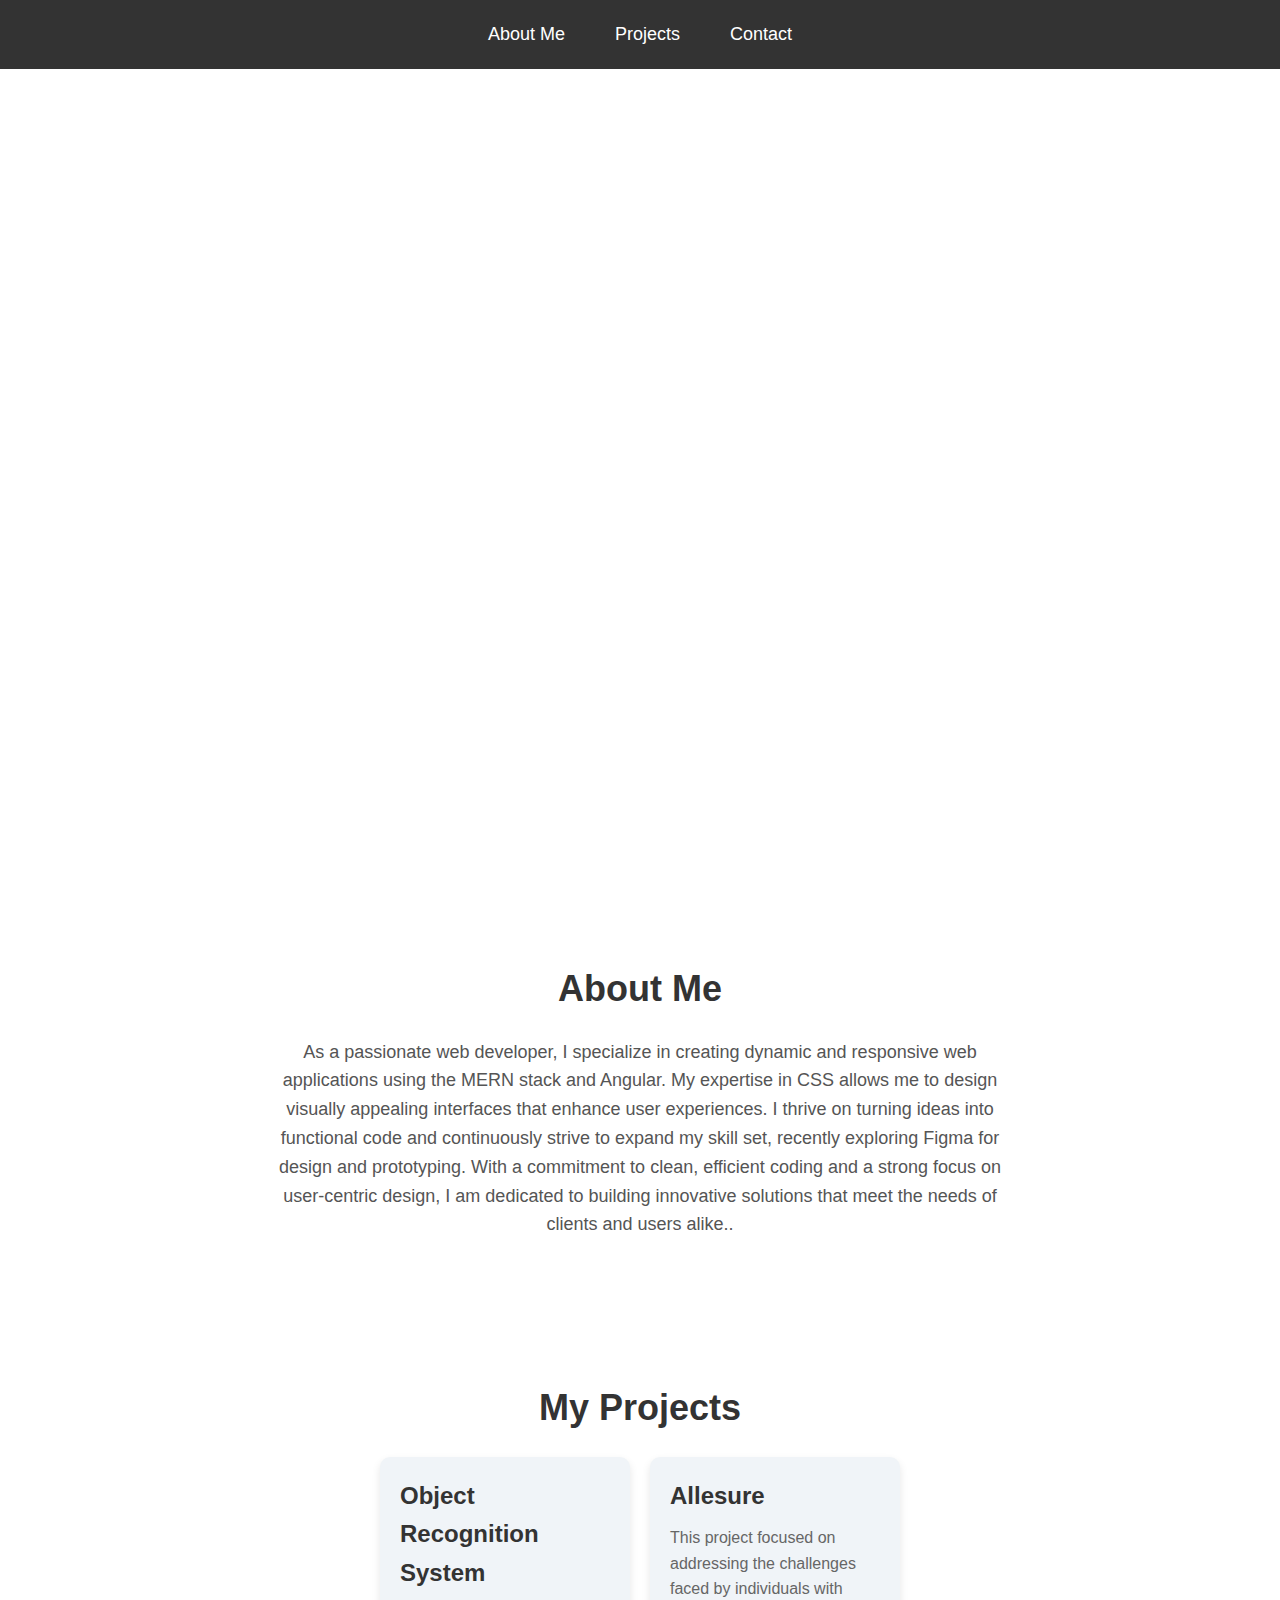
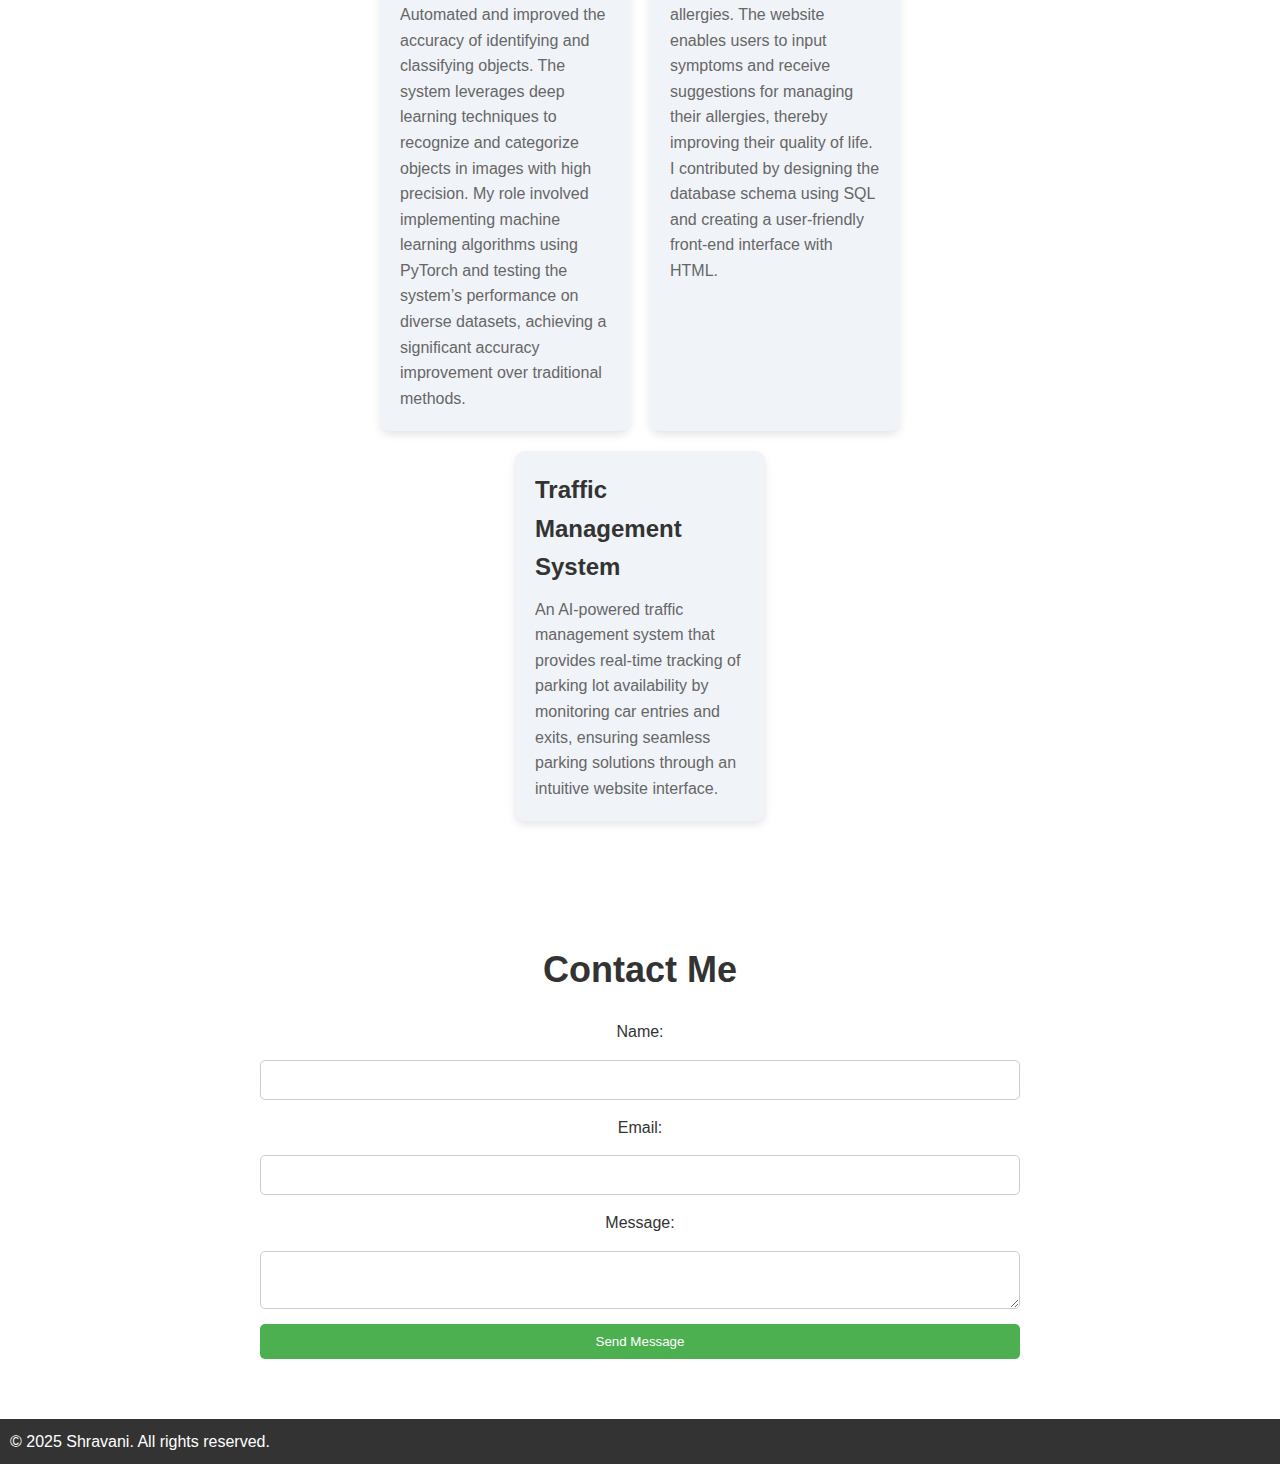
==== commit 01f0ba04: "Add files via upload" ====
--- a/index.html
+++ b/index.html
@@ -3,258 +3,76 @@
 <head>
     <meta charset="UTF-8">
     <meta name="viewport" content="width=device-width, initial-scale=1.0">
-    <title>About Me - Revati Murgodkar</title>
-    <style>
-        body {
-            font-family: Arial, sans-serif;
-            margin: 0;
-            padding: 0;
-            background-color: black;
-            color: white;
-        }
-
-        header {
-            background: url('image.jpg') no-repeat center center/cover;
-            color: white;
-            padding: 80px 20px;
-            text-align: center;
-            border-bottom: 5px solid #ffffff;
-        }
-
-        header h1 {
-            font-size: 3.5em;
-            margin: 0;
-        }
-
-        header p {
-            font-size: 1.5em;
-            margin-top: 10px;
-        }
-
-        nav {
-            text-align: center;
-            margin: 20px 0;
-        }
-
-        nav a {
-            margin: 0 15px;
-            text-decoration: none;
-            color: white;
-            font-weight: bold;
-            padding: 10px 20px;
-            border: 2px solid white;
-            border-radius: 20px;
-            transition: background-color 0.3s, color 0.3s;
-        }
-
-        nav a:hover {
-            background-color: white;
-            color: black;
-        }
-
-        section {
-            padding: 40px 20px;
-            margin: 20px auto;
-            max-width: 800px;
-        }
-
-        section h2 {
-            text-align: center;
-            font-size: 2.5em;
-            margin-bottom: 20px;
-            color: #fefefe;
-        }
-
-        .about {
-            display: flex;
-            flex-wrap: wrap;
-            gap: 20px;
-            align-items: center;
-            justify-content: center;
-        }
-
-        .about img {
-            max-width: 200px;
-            border-radius: 50%;
-            box-shadow: 0 4px 8px rgba(255, 255, 255, 0.2);
-        }
-
-        .about p {
-            font-size: 1.2em;
-            line-height: 1.6;
-            text-align: center;
-        }
-
-        .hobbies {
-            display: flex;
-            flex-direction: column;
-            align-items: center;
-        }
-
-        .hobbies ul {
-            list-style: none;
-            padding: 0;
-        }
-
-        .hobbies li {
-            font-size: 1.2em;
-            margin: 10px 0;
-        }
-
-        .projects {
-            display: flex;
-            flex-direction: column;
-            gap: 15px;
-            align-items: center;
-        }
-
-        .projects ul {
-            list-style: none;
-            padding: 0;
-            width: 100%;
-        }
-
-        .projects li {
-            background: #333;
-            padding: 15px;
-            border-radius: 5px;
-            margin: 10px 0;
-            text-align: center;
-            box-shadow: 0 4px 8px rgba(255, 255, 255, 0.1);
-        }
-
-        .projects a {
-            color: #ffffff;
-            text-decoration: none;
-            font-weight: bold;
-            transition: color 0.3s;
-        }
-
-        .projects a:hover {
-            color: white;
-        }
-
-        .contact form {
-            display: flex;
-            flex-direction: column;
-            gap: 15px;
-        }
-
-        .contact form input, .contact form textarea {
-            padding: 15px;
-            border: 1px solid #444;
-            border-radius: 5px;
-            font-size: 16px;
-            background: #222;
-            color: white;
-            box-shadow: 0 2px 5px rgba(255, 255, 255, 0.1);
-        }
-
-        .contact form button {
-            padding: 15px;
-            background-color: #6c63ff;
-            color: white;
-            border: none;
-            border-radius: 5px;
-            font-size: 16px;
-            cursor: pointer;
-            box-shadow: 0 4px 8px rgba(255, 255, 255, 0.2);
-            transition: background-color 0.3s;
-        }
-
-        .contact form button:hover {
-            background-color: #574bff;
-        }
-
-        footer {
-            text-align: center;
-            padding: 20px;
-            background-color: #222;
-            color: white;
-            border-top: 5px solid #f9f9f9;
-        }
-    </style>
+    <title>My Personal Portfolio</title>
+    <link rel="stylesheet" href="style.css">
 </head>
 <body>
     <header>
-        <h1>Revati Murgodkar</h1>
-        <p>Engineering Student | Web Development Intern</p>
+        <nav>
+            <ul class="nav-links">
+                <li><a href="#about">About Me</a></li>
+                <li><a href="#projects">Projects</a></li>
+                <li><a href="#contact">Contact</a></li>
+            </ul>
+        </nav>
     </header>
 
-    <nav>
-        <a href="#about">About Me</a>
-        <a href="#projects">Projects</a>
-        <a href="#hobbies">Hobbies</a>
-        <a href="#contact">Contact Me</a>
-    </nav>
+    <section id="hero">
+        <div class="hero-content">
+            <h1>Hello, I'm <span>Shravani</span></h1>
+            <p>A passionate web developer and designer.</p>
+            <!-- <a href="#projects" class="btn">View My Work</a> -->
+        </div>
+    </section>
 
     <section id="about">
         <h2>About Me</h2>
-        <div class="about">
-            <img src="profile.jpg" alt="Profile Picture">
-            <p>
-                Hi! I'm Revati Murgodkar, an engineering student with a deep enthusiasm for web development. I love creating interactive, responsive, and aesthetically pleasing web designs. My journey as the Design Head of the Art Cell in my tech club has enhanced my skills and allowed me to collaborate on exciting projects.
-            </p>
+        <p>As a passionate web developer, I specialize in creating dynamic and responsive web applications using the MERN stack and Angular. My expertise in CSS allows me to design visually appealing interfaces that enhance user experiences. I thrive on turning ideas into functional code and continuously strive to expand my skill set, recently exploring Figma for design and prototyping. With a commitment to clean, efficient coding and a strong focus on user-centric design,
+             I am dedicated to building innovative solutions that meet the needs of clients and users alike..</p>
+    </section>
+
+    <section id="projects">
+        <h2>My Projects</h2>
+        <div class="project-list">
+            <div class="project-item">
+                <h3>Object Recognition System </h3>
+                <p>Automated and improved the accuracy of identifying and classifying objects. The system leverages deep learning techniques to recognize and categorize objects in images with high precision. My role involved implementing machine learning algorithms using PyTorch and testing the system’s performance on diverse datasets, achieving a significant accuracy improvement over traditional methods.</p>
+            </div>
+            <div class="project-item">
+                <h3>Allesure</h3>
+                <p>This project focused on addressing the challenges faced by individuals with allergies. The website enables users to input symptoms and receive suggestions for managing their allergies, thereby improving their quality of life. I contributed by designing the database schema using SQL and creating a user-friendly front-end interface with HTML.</p>
+            </div>
+            <div class="project-item">
+                <h3>Traffic Management System</h3>
+                <p>An AI-powered traffic management system that provides real-time tracking of parking lot availability by monitoring car entries and exits, ensuring seamless parking solutions through an intuitive website interface.</p>
+            </div>
         </div>
     </section>
 
-    <section id="projects">
-            <h2>Projects</h2>
-            <div class="projects">
-                <ul>
-                    <li>
-                        <strong>Project 1: Personal Portfolio Website</strong>
-                        <p>Used Bootstrap to create a responsive website with dynamic features, React.js to create interactive UI components. Used CSS to style the webpages and enhancing their layouts, HTML to define the basic structure of the webpages.</p>
-                    </li>
-                    <li>
-                        <strong>Project 2:Emotion Recognition System</strong> 
-                        <p>Built a system to detect emotions from facial expressions using deep learning, aiding mental health analysis.</p>
-                    </li>
-                    <li>
-                        <strong>Project 3:Allesure</strong> 
-                        <p>An interactive website that helps users identify and manage their allergies by offering a personalized quiz to assess symptoms and recommending tailored blogs and articles for better understanding and care.</p>
-                    </li>
-                    <li>
-                        <strong>Project 4:Traffic Management System</strong> 
-                        <p>An AI-powered traffic management system that provides real-time tracking of parking lot availability by monitoring car entries and exits, ensuring seamless parking solutions through an intuitive website interface.</p>
-                    </li>
-                </ul>
-            </div>
-        </section>
-
-    <section id="hobbies">
-        <h2>Hobbies</h2>
-        <div class="hobbies">
-            <ul>
-                <li>Exploring new web development technologies</li>
-                <li>Sketching and painting</li>
-                <li>Participating in hackathons</li>
-                <li>Reading tech blogs</li>
-            </ul>
-        </div>
-    </section>
-
-    <section id="contact" class="contact">
+    <section id="contact">
         <h2>Contact Me</h2>
-        <form>
-            <input type="text" name="name" placeholder="Your Name" required>
-            <input type="email" name="email" placeholder="Your Email" required>
-            <textarea name="message" placeholder="Your Message" rows="5" required></textarea>
-            <button type="submit">Send Message</button>
+        <form id="contact-form">
+            <label for="name">Name:</label>
+            <input type="text" id="name" name="name" required>
+    
+            <label for="email">Email:</label>
+            <input type="email" id="email" name="email" required>
+    
+            <label for="message">Message:</label>
+            <textarea id="message" name="message" required></textarea>
+    
+            <button type="submit" class="btn">Send Message</button>
         </form>
     </section>
+    <footer>
+        <p>© 2025 Shravani. All rights reserved.</p>
+    </footer>
+    
+    
+    
 
-    <footer>
-        <p>&copy; 2025 Revati Murgodkar. All Rights Reserved.</p>
-    </footer>
+   
 
-    <script>
-        document.querySelector('form').addEventListener('submit', function(e) {
-            e.preventDefault();
-            alert('Thank you for reaching out! I will get back to you soon.');
-        });
-    </script>
+    <script src="script.js"></script>
 </body>
-</html>
-
-
+</html>--- a/style.css
+++ b/style.css
@@ -0,0 +1,159 @@
+* {
+    margin: 0;
+    padding: 0;
+    box-sizing: border-box;
+}
+
+body {
+    font-family: 'Arial', sans-serif;
+    line-height: 1.6;
+    color: #333;
+}
+
+header {
+    background-color: #333;
+    padding: 20px 0;
+    position: fixed;
+    width: 100%;
+    top: 0;
+    z-index: 1000;
+}
+
+header nav {
+    display: flex;
+    justify-content: center;
+}
+
+.nav-links {
+    list-style: none;
+    display: flex;
+    gap: 30px;
+}
+
+.nav-links li a {
+    color: white;
+    text-decoration: none;
+    font-size: 18px;
+    padding: 5px 10px;
+}
+
+.nav-links li a:hover {
+    background-color: #555;
+    border-radius: 5px;
+}
+
+#hero {
+    height: 100vh;
+    background: url('bg_img.jpg') no-repeat center center/cover;
+    display: flex;
+    justify-content: center;
+    align-items: center;
+    text-align: center;
+    color: white;
+}
+
+.hero-content h1 {
+    font-size: 48px;
+    margin-bottom: 10px;
+}
+
+.hero-content p {
+    font-size: 24px;
+    margin-bottom: 20px;
+}
+
+.hero-content .btn {
+    background-color: #f44336;
+    color: white;
+    padding: 10px 20px;
+    border: none;
+    border-radius: 5px;
+    cursor: pointer;
+    text-decoration: none;
+}
+
+.hero-content .btn:hover {
+    background-color: #e53935;
+}
+
+section {
+    padding: 60px 20px;
+}
+
+#about, #projects, #contact {
+    max-width: 800px;
+    margin: 0 auto;
+    text-align: center;
+}
+
+#about h2, #projects h2, #contact h2 {
+    font-size: 36px;
+    margin-bottom: 20px;
+    color: #333;
+}
+
+#about p {
+    font-size: 18px;
+    margin-bottom: 20px;
+    color: #555;
+}
+
+.project-list {
+    display: flex;
+    flex-wrap: wrap;
+    gap: 20px;
+    justify-content: center;
+}
+
+.project-item {
+    background-color: #f0f4f8;
+    padding: 20px;
+    border-radius: 10px;
+    width: 250px;
+    text-align: left;
+    box-shadow: 0 4px 8px rgba(0, 0, 0, 0.1);
+}
+
+.project-item h3 {
+    font-size: 24px;
+    margin-bottom: 10px;
+}
+
+.project-item p {
+    font-size: 16px;
+    color: #666;
+}
+
+form {
+    display: flex;
+    flex-direction: column;
+    gap: 15px;
+}
+
+form input, form textarea {
+    padding: 10px;
+    font-size: 16px;
+    border: 1px solid #ccc;
+    border-radius: 5px;
+    width: 100%;
+}
+
+form button {
+    padding: 10px;
+    background-color: #4CAF50;
+    color: white;
+    border: none;
+    border-radius: 5px;
+    cursor: pointer;
+}
+
+form button:hover {
+    background-color: #45a049;
+}
+
+footer {
+    background-color: #333;
+    color: white;
+    padding: 10px;
+    text-align: center;
+}